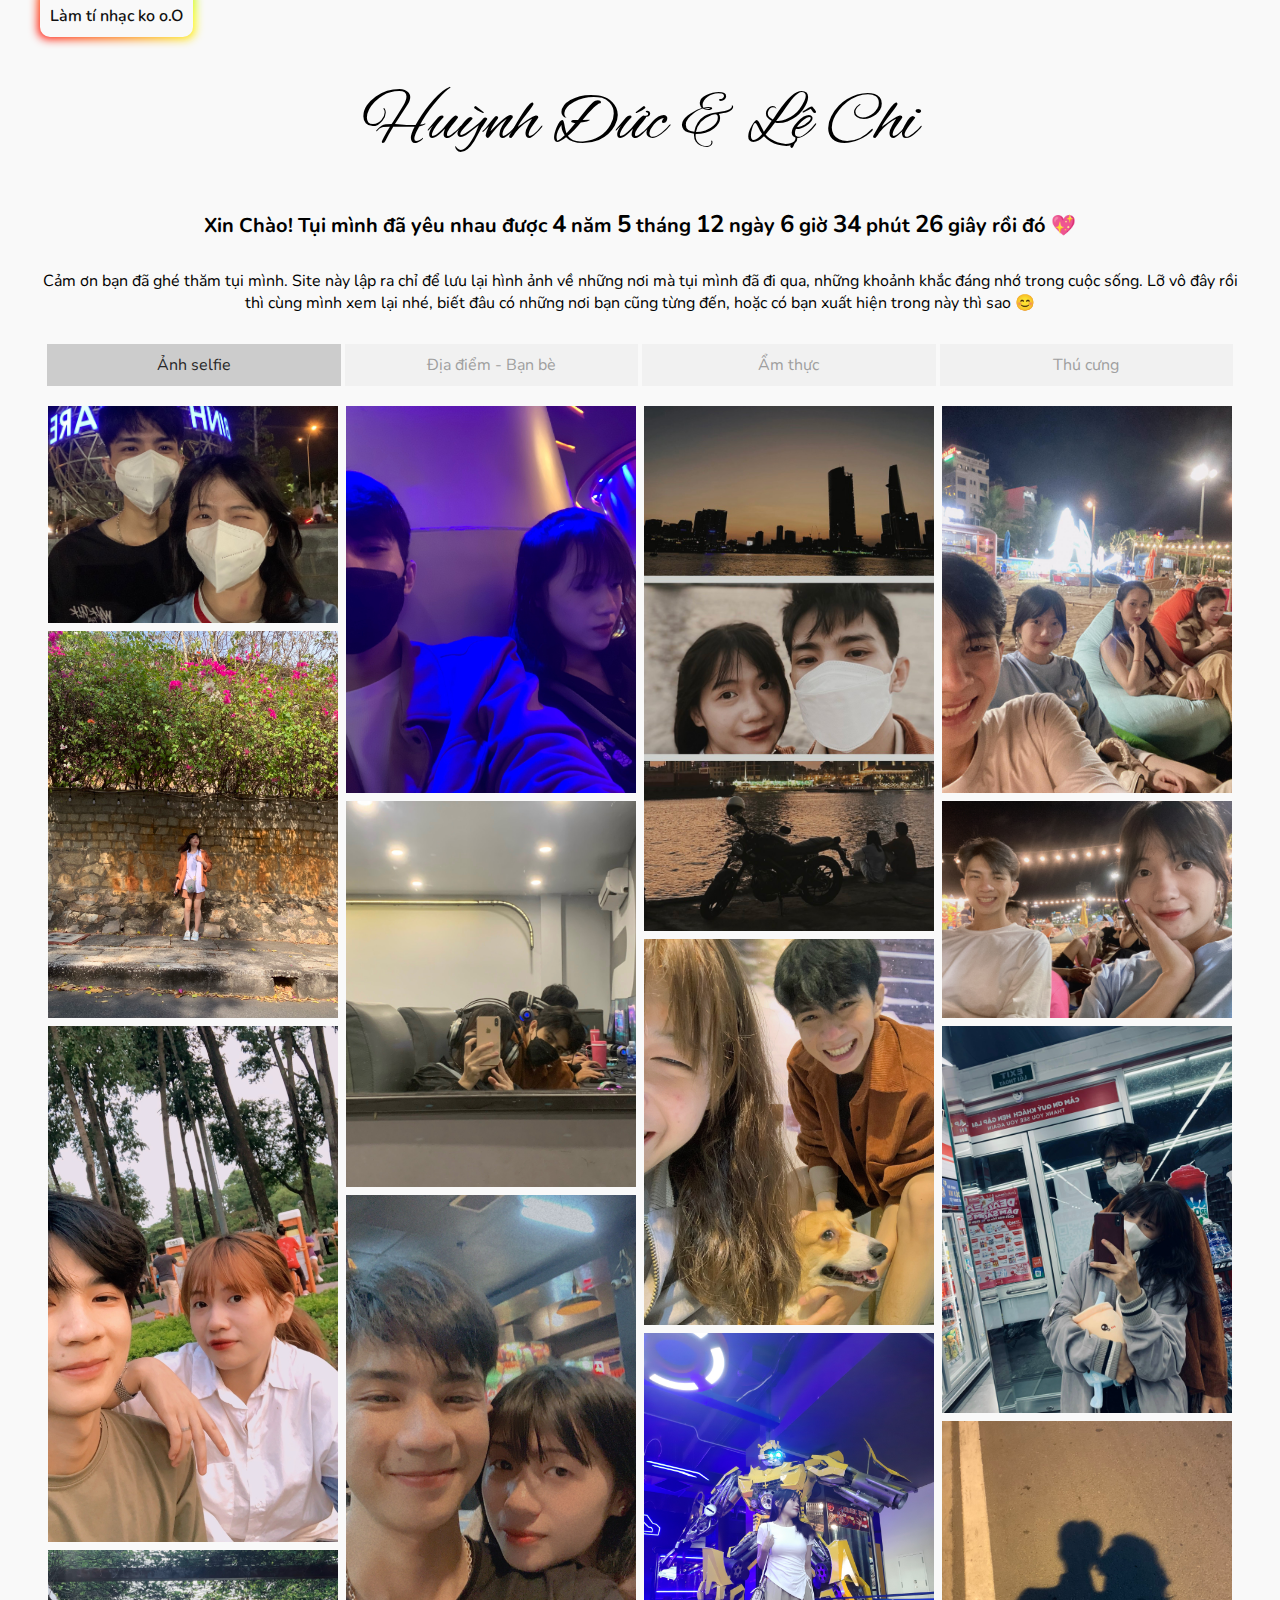
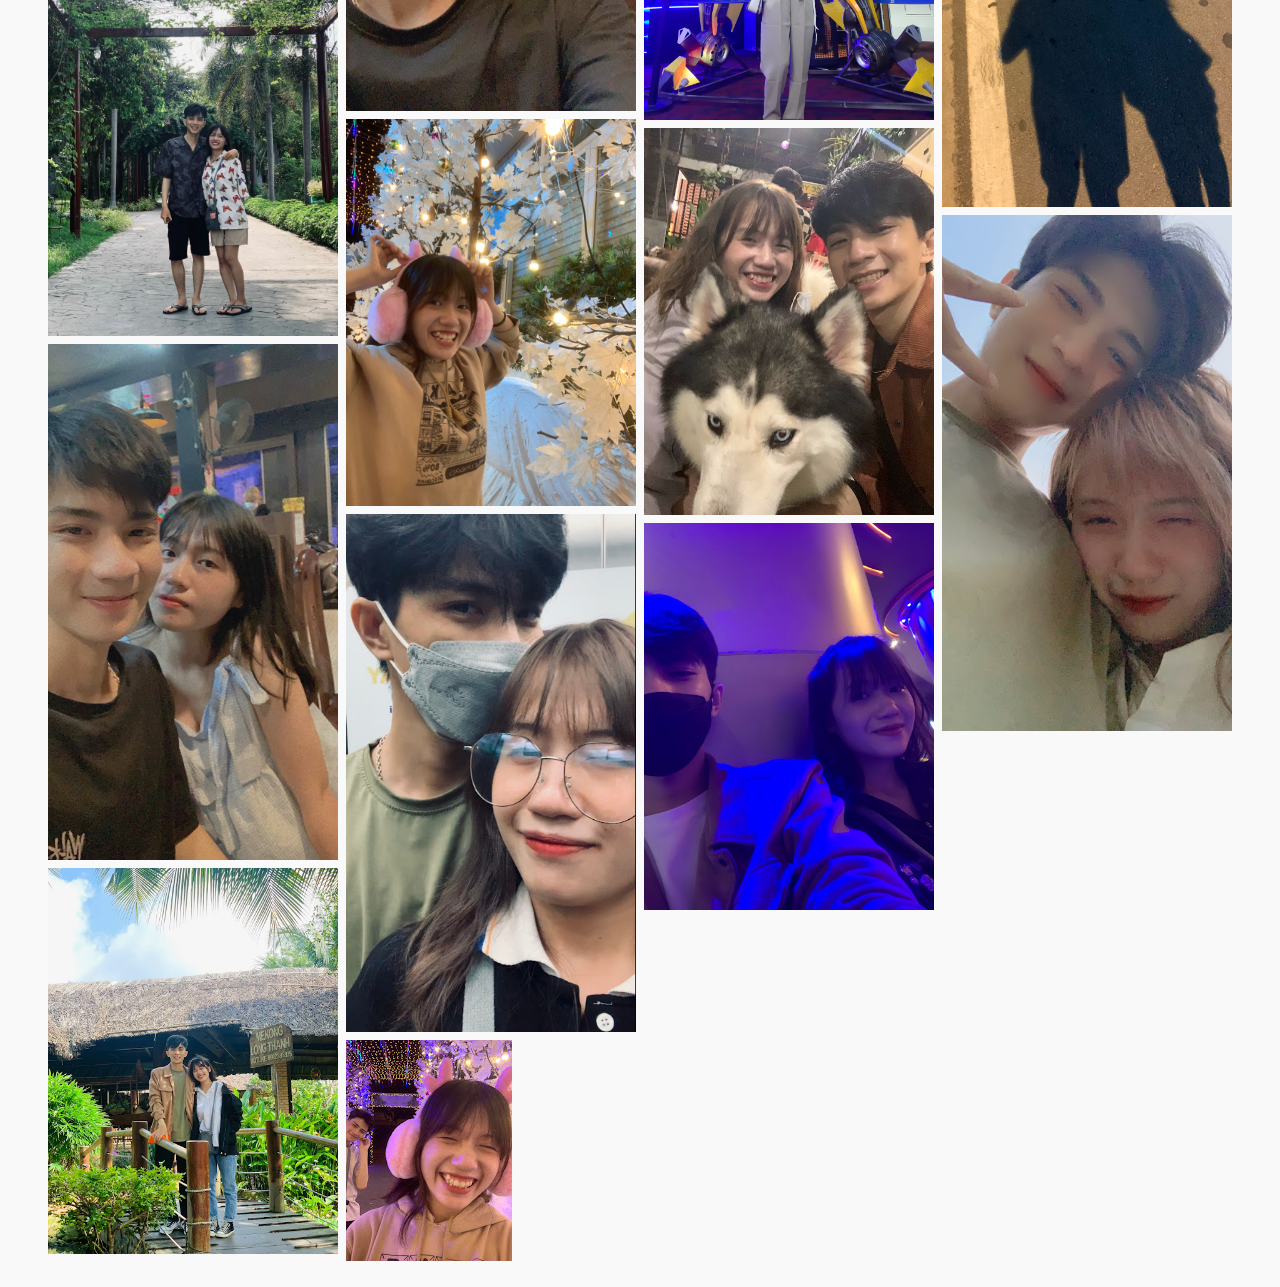
==== index.html @ 0a25fd6c "update" ====
<!DOCTYPE html>
<html lang="en">

<head>
  <meta charset="UTF-8" />
  <meta name="viewport" content="width=device-width, initial-scale=1.0" />
  <title>Huynh duc &#10084; Le chi</title>
  <link rel="stylesheet" href="./css/base.css" />
  <link rel="stylesheet" href="./css/style.css" />
  <link rel="stylesheet" href="./css/responsize.css" />
  <link rel="stylesheet" href="./css/lightbox.css" />
  <link rel="preconnect" href="https://fonts.googleapis.com" />
  <link rel="preconnect" href="https://fonts.gstatic.com" crossorigin />
  <link rel="icon" type="image/x-icon" href="./images/favicon.ico" />
  <link
    href="https://fonts.googleapis.com/css2?family=Alex+Brush&family=M+PLUS+Rounded+1c&family=Nunito:wght@500&display=swap"
    rel="stylesheet" />
  <script src="./js/jquery.js"></script>
  <script src="./js/lightbox.js"></script>
  <script>
   function openCity(evt, cityName) {
  var i, x, tablinks;
  x = document.getElementsByClassName("city");
  for (i = 0; i < x.length; i++) {
    x[i].style.display = "none";
  }
  tablinks = document.getElementsByClassName("tablink");
  for (i = 0; i < x.length; i++) {
    tablinks[i].className = tablinks[i].className.replace(" active", "");
  }
  document.getElementById(cityName).style.display = "block";
  evt.currentTarget.className += " active";
}
  </script>
</head>

<body>
  <div class="main">
    <div id="ketqua"></div>
    <!-- start div1 -->
    <div class="inner clearfix">
      <audio id="audio" src="./images/until_u.mp3"></audio>
      <a id="play" class="play-music" onclick="play()">Làm tí nhạc ko o.O</a>
      <script>
          function play() {
              var audio = document.getElementById('audio');
              if (audio.paused) {
                  audio.play();
                  $('#play').html('Không nghe nhạc nữa -.-')
                  $('#play').addClass('pause')
              }else{
                  audio.pause();
                  // audio.currentTime = 0
                  $('#play').html('Làm tí nhạc ko o.O')
                  $('#play').removeClass('pause')
              }
          }
      </script>
      <div class="name">
        <p class="firstname">Huỳnh Đức & Lệ Chi</p>
      </div>
      <div class="timer">
        <p class="timer_title">
          Xin Chào! Tụi mình đã yêu nhau được <br class="sp" />
          <span class="year_time"></span> năm
          <span class="month_time"></span> tháng
          <span class="day_time"></span> ngày
          <span class="hour_time"></span> giờ
          <span class="minutes_time"></span> phút
          <span class="seconds_time"></span> giây rồi đó &#128150;
        </p>
      </div>
      <div class="description center mb30">
        <p class="des">
          Cảm ơn bạn đã ghé thăm tụi mình. Site này lập ra chỉ để lưu lại hình
          ảnh về những nơi mà tụi mình đã đi qua, những khoảnh khắc đáng nhớ
          trong cuộc sống. Lỡ vô đây rồi thì cùng mình xem lại nhé, biết đâu
          có những nơi bạn cũng từng đến, hoặc có bạn xuất hiện trong này thì
          sao &#128522;
        </p>
      </div>
    </div>
    <!-- end div1 -->
    <!-- tab -->
    <div class="inner clearfix">
      <div class="maintab">
        <a class="btn tablink  active" onclick="openCity(event,'selfie')">Ảnh selfie</a>
        
          <a class="btn tablink" onclick="openCity(event,'address')">Địa điểm - Bạn bè</a>
        
        <a class="btn tablink" onclick="openCity(event,'food')">Ẩm thực</a>
        <a class="btn tablink" onclick="openCity(event,'pet')">Thú cưng</a>
      </div>
    </div>

    <div id="selfie" class="city">
      <!-- Photo Grid -->
    <div class="inner clearfix">
      <div class="row">
        <div class="column">
          <a class="img-hover-zoom" href="./images/top_img_07.jpg" data-lightbox="selfie"
            data-title="Công viên nước hoà bình"><img src="./images/top_img_07.jpg" style="width: 100%" /></a>
          <a class="img-hover-zoom" href="./images/top_img_05.jpg" data-lightbox="selfie" data-title="Vũng tàu nè"><img
              src="./images/top_img_05.jpg" style="width: 100%" /></a>
          <a class="img-hover-zoom" href="./images/top_img_13.jpg" data-lightbox="selfie"
            data-title="Công viên Hoàng Văn Thụ"><img src="./images/top_img_13.jpg" style="width: 100%" /></a>
          <a class="img-hover-zoom" href="./images/top_img_14.jpg" data-lightbox="selfie"
            data-title="Carmelina Beach Resort"><img src="./images/top_img_14.jpg" style="width: 100%" /></a>
          <a class="img-hover-zoom" href="./images/selfie_img_01.jpg" data-lightbox="selfie"
          data-title="Carmelina Beach Resort"><img src="./images/selfie_img_01.jpg" style="width: 100%" /></a>
          <a class="img-hover-zoom" href="./images/selfie_img_05.jpg" data-lightbox="selfie"
          data-title="Carmelina Beach Resort"><img src="./images/selfie_img_05.jpg" style="width: 100%" /></a>
     
        </div>
        <div class="column">
          <a class="img-hover-zoom" href="./images/top_img_12.jpg" data-lightbox="selfie" data-title="Xem phim nè"><img
              src="./images/top_img_12.jpg" style="width: 100%" /></a>
          <a class="img-hover-zoom" href="./images/top_img_15.jpg" data-lightbox="selfie" data-title="Đi net nè"><img
              src="./images/top_img_15.jpg" style="width: 100%" /></a>
          <a class="img-hover-zoom" href="./images/top_img_08.jpg" data-lightbox="selfie" data-title="Buffet nè"><img
              src="./images/top_img_08.jpg" style="width: 100%" /></a>
              <a class="img-hover-zoom" href="./images/top_img_17.jpg" data-lightbox="selfie" data-title="Heee"><img
                src="./images/top_img_17.jpg" style="width: 100%" /></a>
                <a class="img-hover-zoom" href="./images/selfie_img_02.jpg" data-lightbox="selfie" data-title="Heee"><img
                  src="./images/selfie_img_02.jpg" style="width: 100%" /></a>
                  <a class="img-hover-zoom" href="./images/selfie_img_07.jpg" data-lightbox="selfie" data-title="Heee"><img
                    src="./images/selfie_img_07.jpg" style="width: 100%" /></a>
        </div>
        <div class="column">
          <a class="img-hover-zoom" href="./images/top_img_18.jpg" data-lightbox="selfie"
            data-title="View triệu đô"><img src="./images/top_img_18.jpg" style="width: 100%" /></a>
          <a class="img-hover-zoom" href="./images/top_img_04.jpg" data-lightbox="selfie"
            data-title="Cafe thú cưng"><img src="./images/top_img_04.jpg" style="width: 100%" /></a>
          <a class="img-hover-zoom" href="./images/top_img_02.jpg" data-lightbox="selfie" data-title="Tren phom mơ"><img
              src="./images/top_img_02.jpg" style="width: 100%" /></a>
              <a class="img-hover-zoom" href="./images/selfie_img_03.jpg" data-lightbox="selfie" data-title="Tren phom mơ"><img
                src="./images/selfie_img_03.jpg" style="width: 100%" /></a>
                <a class="img-hover-zoom" href="./images/selfie_img_06.jpg" data-lightbox="selfie"
                data-title="Carmelina Beach Resort"><img src="./images/selfie_img_06.jpg" style="width: 100%" /></a>
        </div>
        <div class="column">
          <a class="img-hover-zoom" href="./images/top_img_03.jpg" data-lightbox="selfie"
            data-title="Biển Quy nhơn"><img src="./images/top_img_03.jpg" style="width: 100%" /></a>
          <a class="img-hover-zoom" href="./images/top_img_10.jpg" data-lightbox="selfie"
            data-title="Biển Quy nhơn"><img src="./images/top_img_10.jpg" style="width: 100%" /></a>
          <a class="img-hover-zoom" href="./images/top_img_09.jpg" data-lightbox="selfie" data-title="CicelK"><img
              src="./images/top_img_09.jpg" style="width: 100%" /></a>
          <a class="img-hover-zoom" href="./images/top_img_16.jpg" data-lightbox="selfie" data-title="Lê Đức Thọ"><img
              src="./images/top_img_16.jpg" style="width: 100%" /></a>
              <a class="img-hover-zoom" href="./images/selfie_img_04.jpg" data-lightbox="selfie" data-title="Lê Đức Thọ"><img
                src="./images/selfie_img_04.jpg" style="width: 100%" /></a>
        </div>
      </div>
    </div>
     <!-- Photo Grid -->
    </div>
 <!-- address start -->
    <div id="address" class="city" style="display: none">
         <!-- Photo Grid -->
    <div class="inner clearfix">
      <div class="row">
        <div class="column">
          <a class="img-hover-zoom" href="./images/address_img_01.jpg" data-lightbox="address"
            data-title="Nóc hầm thủ thiêm"><img src="./images/address_img_01.jpg" style="width: 100%" /></a>
            <a class="img-hover-zoom" href="./images/address_img_05.jpg" data-lightbox="address"
            data-title="Cầu Bình Lợi"><img src="./images/address_img_05.jpg" style="width: 100%" /></a>
        </div>
        <div class="column">
          <a class="img-hover-zoom" href="./images/address_img_02.jpg" data-lightbox="address"
            data-title="Tiệm cháo lươn"><img src="./images/address_img_02.jpg" style="width: 100%" /></a>
        </div>
        <div class="column">
          <a class="img-hover-zoom" href="./images/address_img_03.jpg" data-lightbox="address"
            data-title="Dũng tàu đồ ơ"><img src="./images/address_img_03.jpg" style="width: 100%" /></a>
          
        </div>
        <div class="column">
          <a class="img-hover-zoom" href="./images/address_img_04.jpg" data-lightbox="address"
            data-title="Nóc hầm thủ thiêm"><img src="./images/address_img_04.jpg" style="width: 100%" /></a>
        </div>
      </div>
    </div>
     <!-- Photo Grid -->
    </div>
 <!-- address end -->
    <div id="food" class="city" style="display: none">
         <!-- Photo Grid -->
    <div class="inner clearfix">
      <div class="row">
        <div class="column">
          <a class="img-hover-zoom" href="./images/food_img_02.jpg" data-lightbox="food"
          data-title="Bún + cháo lươn ngon nhứt nách"><img src="./images/food_img_02.jpg" style="width: 100%" /></a>
          <a class="img-hover-zoom" href="./images/food_img_05.jpg" data-lightbox="food"
          data-title="Mòi nhậu bén"><img src="./images/food_img_05.jpg" style="width: 100%" /></a>
        </div>
        <div class="column">
          <a class="img-hover-zoom" href="./images/food_img_01.jpg" data-lightbox="food"
          data-title="Bánh mì chảo Quy nhơn"><img src="./images/food_img_01.jpg" style="width: 100%" /></a>
          <a class="img-hover-zoom" href="./images/food_img_06.jpg" data-lightbox="food"
          data-title="Bánh mì nướng muối 20k nhiều ú ụ"><img src="./images/food_img_06.jpg" style="width: 100%" /></a>
        </div>
        <div class="column">
          <a class="img-hover-zoom" href="./images/food_img_03.jpg" data-lightbox="food"
          data-title="Bufet kỉ niệm 1 năm yêu nhau"><img src="./images/food_img_03.jpg" style="width: 100%" /></a>
          <a class="img-hover-zoom" href="./images/food_img_07.jpg" data-lightbox="food"
          data-title="Bột chiên chị guột giới thiệu"><img src="./images/food_img_07.jpg" style="width: 100%" /></a>
        </div>
        <div class="column">
          <a class="img-hover-zoom" href="./images/food_img_04.jpg" data-lightbox="food"
          data-title="Cút lộn xào me 12h đêm"><img src="./images/food_img_04.jpg" style="width: 100%" /></a>
          <a class="img-hover-zoom" href="./images/food_img_08.jpg" data-lightbox="food"
          data-title="Cút lộn xào me 12h đêm"><img src="./images/food_img_08.jpg" style="width: 100%" /></a>
        </div>
      </div>
    </div>
     <!-- Photo Grid -->
    </div>
       <!-- Pet start -->
    <div id="pet" class="city" style="display: none">
      <div class="inner clearfix">
        <div class="row">
          <div class="column">
            <a class="img-hover-zoom" href="./images/pet_img_02.jpg" data-lightbox="pet"
            data-title="Máy con pet cưng"><img src="./images/pet_img_02.jpg" style="width: 100%" /></a>
              <a class="img-hover-zoom" href="./images/pet_img_05.jpg" data-lightbox="pet"
              data-title="Máy con pet cưng"><img src="./images/pet_img_05.jpg" style="width: 100%" /></a>
          </div>
          <div class="column">
            <a class="img-hover-zoom" href="./images/pet_img_01.jpg" data-lightbox="pet"
            data-title="Máy con pet cưng"><img src="./images/pet_img_01.jpg" style="width: 100%" /></a>
            <a class="img-hover-zoom" href="./images/pet_img_07.jpg" data-lightbox="pet"
            data-title="Máy con pet cưng"><img src="./images/pet_img_07.jpg" style="width: 100%" /></a>
          </div>
          <div class="column">
            <a class="img-hover-zoom" href="./images/pet_img_03.jpg" data-lightbox="pet"
            data-title="Máy con pet cưng"><img src="./images/pet_img_03.jpg" style="width: 100%" /></a>
            <a class="img-hover-zoom" href="./images/pet_img_06.jpg" data-lightbox="pet"
            data-title="Máy con pet cưng"><img src="./images/pet_img_06.jpg" style="width: 100%" /></a>
            <a class="img-hover-zoom" href="./images/pet_img_09.jpg" data-lightbox="pet"
            data-title="Máy con pet cưng"><img src="./images/pet_img_09.jpg" style="width: 100%" /></a>
          </div>
          <div class="column">
            <a class="img-hover-zoom" href="./images/pet_img_04.jpg" data-lightbox="pet"
            data-title="Máy con pet cưng"><img src="./images/pet_img_04.jpg" style="width: 100%" /></a>
            <a class="img-hover-zoom" href="./images/pet_img_08.jpg" data-lightbox="pet"
            data-title="Máy con pet cưng"><img src="./images/pet_img_08.jpg" style="width: 100%" /></a>
            <a class="img-hover-zoom" href="./images/pet_img_10.jpg" data-lightbox="pet"
            data-title="Máy con pet cưng"><img src="./images/pet_img_10.jpg" style="width: 100%" /></a>
          </div>
        
        </div>
      </div>
    </div>
      <!-- Pet end -->
    <!-- end tab -->

    
  </div>
  <footer>
  
  </footer>
  <script src="./js/top.js"></script>
</body>

</html>
---- css/base.css ----
/* Copyright (c) 2009, Yahoo! Inc. All rights reserved.
   Code licensed under the BSD License:
   http://developer.yahoo.net/yui/license.txt
   version: 2.7.0
*/

html {
    color: #000;
    background: #fff;
}

body, div, dl, dt, dd, ul, ol, li, h1, h2, h3, h4, h5, h6, pre, code, form, fieldset, legend, input, button, textarea, p, blockquote, table, tr, th, td {
    margin: 0;
    padding: 0;
}

table {
    border-collapse: collapse;
    border-spacing: 0;
    border: none;
}

fieldset, img {
    border: 0;
}

address, caption, cite, code, dfn, em, strong, th, var, optgroup {
    font-style: normal;
    font-weight: normal;
}

del, ins {
    text-decoration: none;
}

li {
    list-style: none;
}

caption, th {
    text-align: left;
}

h1, h2, h3, h4, h5, h6 {
    font-size: 100%;
    font-weight: normal;
    line-height: 1.0;
}

q:before, q:after {
    content: '';
}

abbr, acronym {
    border: 0;
    font-variant: normal;
}

abbr {
    cursor: help;
}

label {
    cursor: pointer;
}

sup {
    vertical-align: baseline;
}

sub {
    vertical-align: baseline;
}

/*because legend doesn't inherit in IE */

legend {
    color: #000;
}

input, button, textarea, select, optgroup, option {
    font-family: inherit;
    font-size: inherit;
    font-style: inherit;
    font-weight: inherit;
}

/*@purpose To enable resizing for IE */

/*@branch For IE6-Win, IE7-Win */

input, button, textarea, select {
    font-size: 100%;
}

/* Setting
------------------------------------------------------------------------*/

strong {
    font-weight: bold;
}

em {
    font-style: italic;
}

th, td {
    border: 1px solid #999;
    padding: .5em;
}

th {
    font-weight: bold;
    text-align: center;
}

caption {
    padding-bottom: .5em;
    text-align: right;
}

dfn {
    font-style: normal;
}

address {
    font-style: normal;
    line-height: 1.0;
}

.clear {
    clear: both;
}

.clearfix:after {
    content: ".";
    display: block;
    height: 0;
    clear: both;
    visibility: hidden;
}

.clearfix {
    display: inline-block;
}

/* Hides from IE-mac \*/

* html .clearfix {
    height: 1%;
}

.clearfix {
    display: block;
}

/* End hide from IE-mac */

.left {
    text-align: left;
}

.center {
    text-align: center;
}

.right {
    text-align: right;
}

p{
    font-family: 'Nunito', sans-serif;
}
a{
    font-family: 'Nunito', sans-serif;
}
.mb30{
    margin-bottom: 30px;
}
---- css/style.css ----
html , body {
    cursor: url('../images/nor.png') 3 2, auto !important;
    background: #f9f9f9;
}
html a:hover, body a:hover {
    cursor: url('../images/hover.png') 3 2, auto !important
}

.inner{
    max-width: 1200px;
    margin: auto;
}

.timer{
    text-align: center;
}

p.firstname{
    font-family: 'Alex Brush', cursive;
    font-size: 70px;
    font-weight: 500;
    text-align: center;
    padding: 80px 0 40px;
}
.timer_title {
    font-size: 20px;
    font-weight: bold;
    margin-bottom: 30px;
}
.timer_title span {
    font-size: 24px;
    font-weight: bold;
}
.center{
     text-align: center;
}


.row {
    display: flex;
    padding: 0 4px;
  }
  
  /* Create four equal columns that sits next to each other */
  .column {
    -ms-flex: 25%; /* IE10 */
    flex: 25%;
    max-width: 25%;
    padding: 0 4px;
  }
  .column img {
    vertical-align: middle;
    width: 100%;
  }
  .sp{
    display: none;
  }

  /* [1] The container */
.img-hover-zoom {
  overflow: hidden;
  display: table;
  margin-bottom: 8px;
}
/* [2] Transition property for smooth transformation of images */
.img-hover-zoom img {
  transition: transform .5s ease;
}
/* [3] Finally, transforming the image when container gets hovered */
.img-hover-zoom:hover img {
  transform: scale(1.2);
}


.maintab{
  display: flex;
  justify-content: space-evenly;
  align-items: center;
  margin-bottom: 20px;
  padding: 0 5px;
}
.maintab .btn{
  width: calc(100% / 4);
  margin: 0 2px;
  background: #f1f1f1;
  margin: 0 2px;
  color: #9f9f9f;
  padding: 10px;
  text-align: center;
}
.maintab .btn.active{
  background: #ccc;
  color: #272727;
}
.maintab .btn:hover{
  opacity: .8;
}
.maintab .btn a{
  width: 100%;
  display: inline-block;
}
.play-music {
  border: none;
    outline: none;
    color: #111;
    background: #f9f9f9;
    cursor: pointer;
    position: fixed;
    z-index: 0;
    top: -10px;
    border-radius: 10px;
    padding: 15px 10px 10px 10px;
    font-weight: 600;
}

.play-music:before {
  content: '';
  background: linear-gradient(45deg, #ff0000, #ff7300, #fffb00, #48ff00, #00ffd5, #002bff, #7a00ff, #ff00c8, #ff0000);
  position: absolute;
  top: -2px;
  left:-2px;
  background-size: 400%;
  z-index: -1;
  filter: blur(5px);
  width: calc(100% + 4px);
  height: calc(100% + 4px);
  animation: glowing 20s linear infinite;
  opacity: 1;
  transition: opacity .3s ease-in-out;
  border-radius: 10px;
}

.play-music:active {
  color: #ccc
}

.play-music:active:after {
  background: transparent;
}

.play-music:hover:before {
  opacity: 1;
}

.play-music:after {
  z-index: -1;
  content: '';
  position: absolute;
  width: 100%;
  height: 100%;
  background: #f9f9f9;
  left: 0;
  top: 0;
  border-radius: 10px;
}

@keyframes glowing {
  0% { background-position: 0 0; }
  50% { background-position: 400% 0; }
  100% { background-position: 0 0; }
}
---- css/responsize.css ----
@media screen and (max-width: 1036px) {
	.inner{
        max-width: 900px;
        padding: 0 10px;
    }

}
 /* Responsive layout - makes a two column-layout instead of four columns */
 @media screen and (max-width: 800px) {
    .column {
      -ms-flex: 50%;
      flex: 50%;
      max-width: 50%;
    }
  }
  
@media screen and (max-width: 750px) {
	p.firstname {
        font-size: 10vw;
        font-weight: 600;
        padding: 50px 0 40px;
    }
    .timer_title {
        font-size: 16px;
        font-weight: bold;
        margin-bottom: 30px;
    }
    .sp{
        display: block;
      }
      .des{text-align: justify;}
      .row {
        display: flex;
        padding: 0px;
    }
    .maintab {
        padding: 0;
    }
    .maintab .btn{
        width: calc(100% / 2 - 25px);
        margin-bottom: 5px;
      }
      .maintab {
        flex-wrap: wrap;
    }
}


 
  /* Responsive layout - makes the two columns stack on top of each other instead of next to each other */
  @media screen and (max-width: 600px) {
    .column {
      -ms-flex: 100%;
      flex: 100%;
      max-width: 100%;
    }
  }
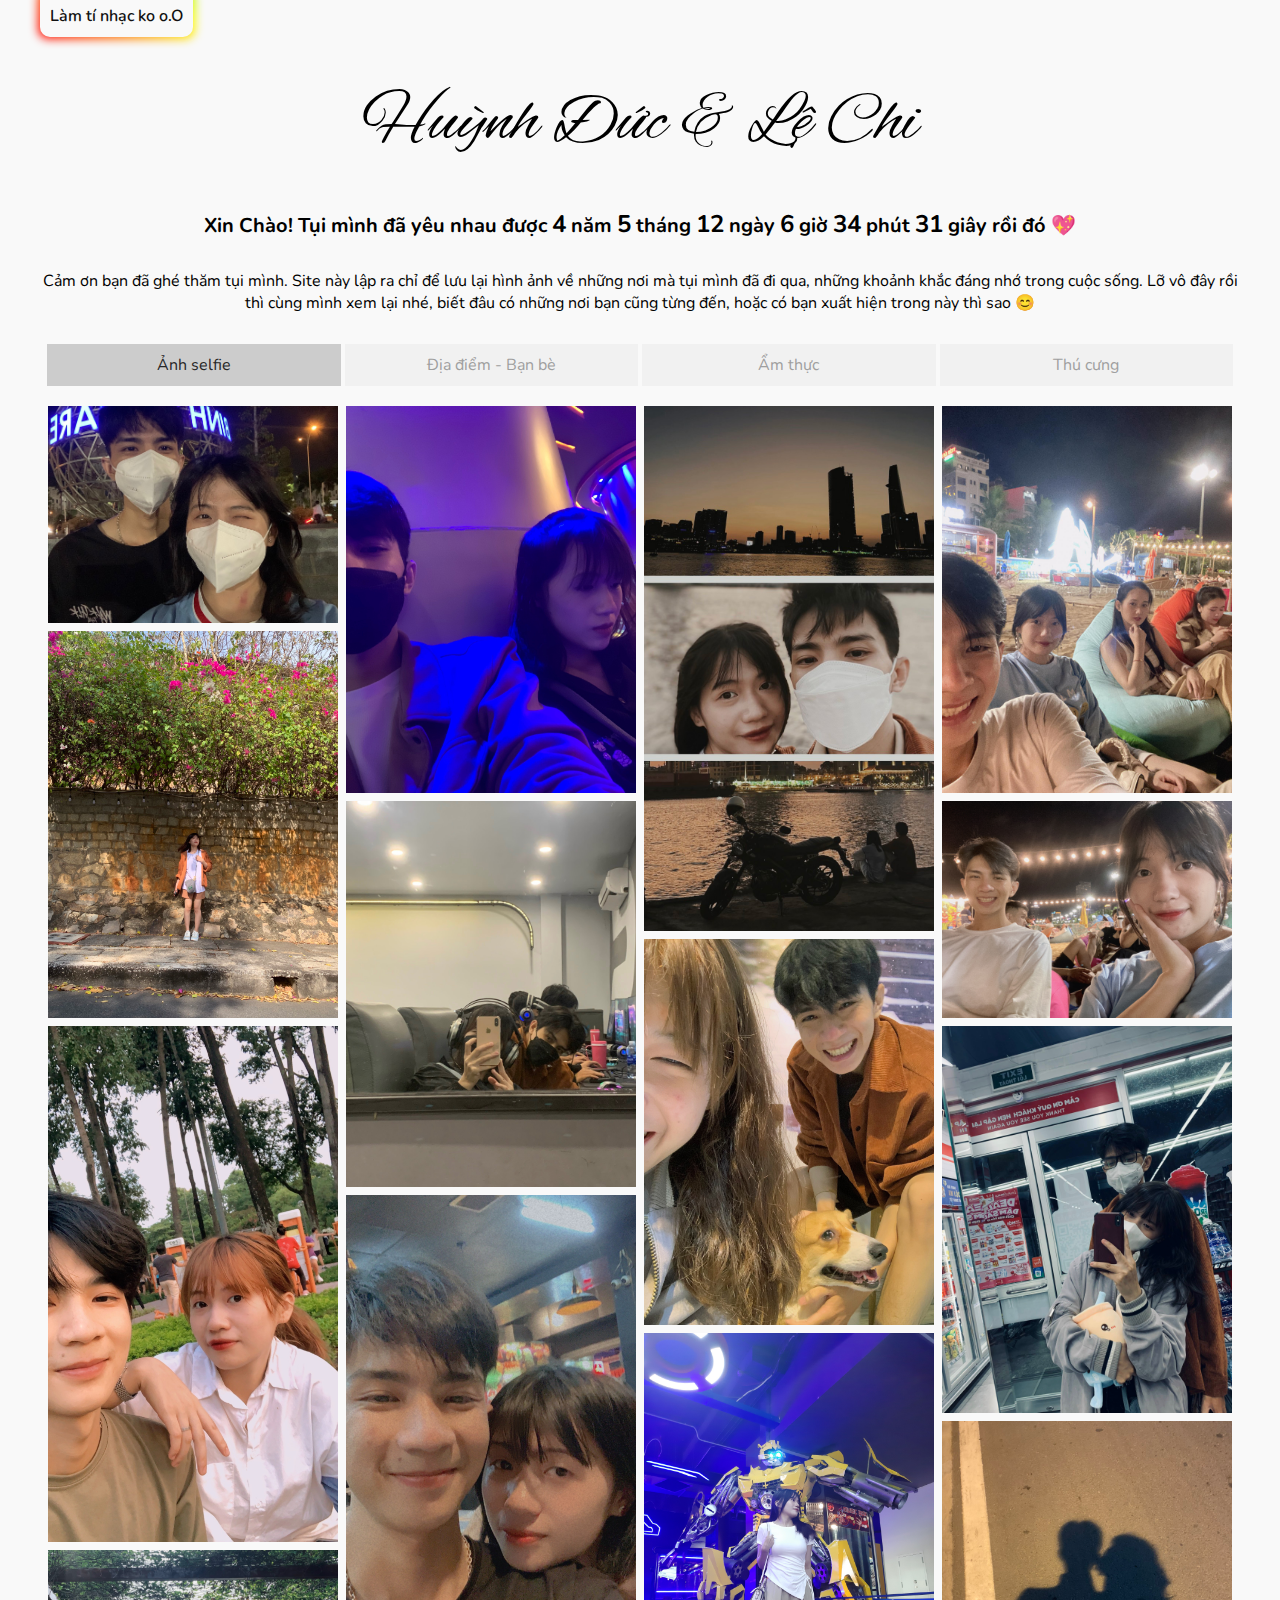
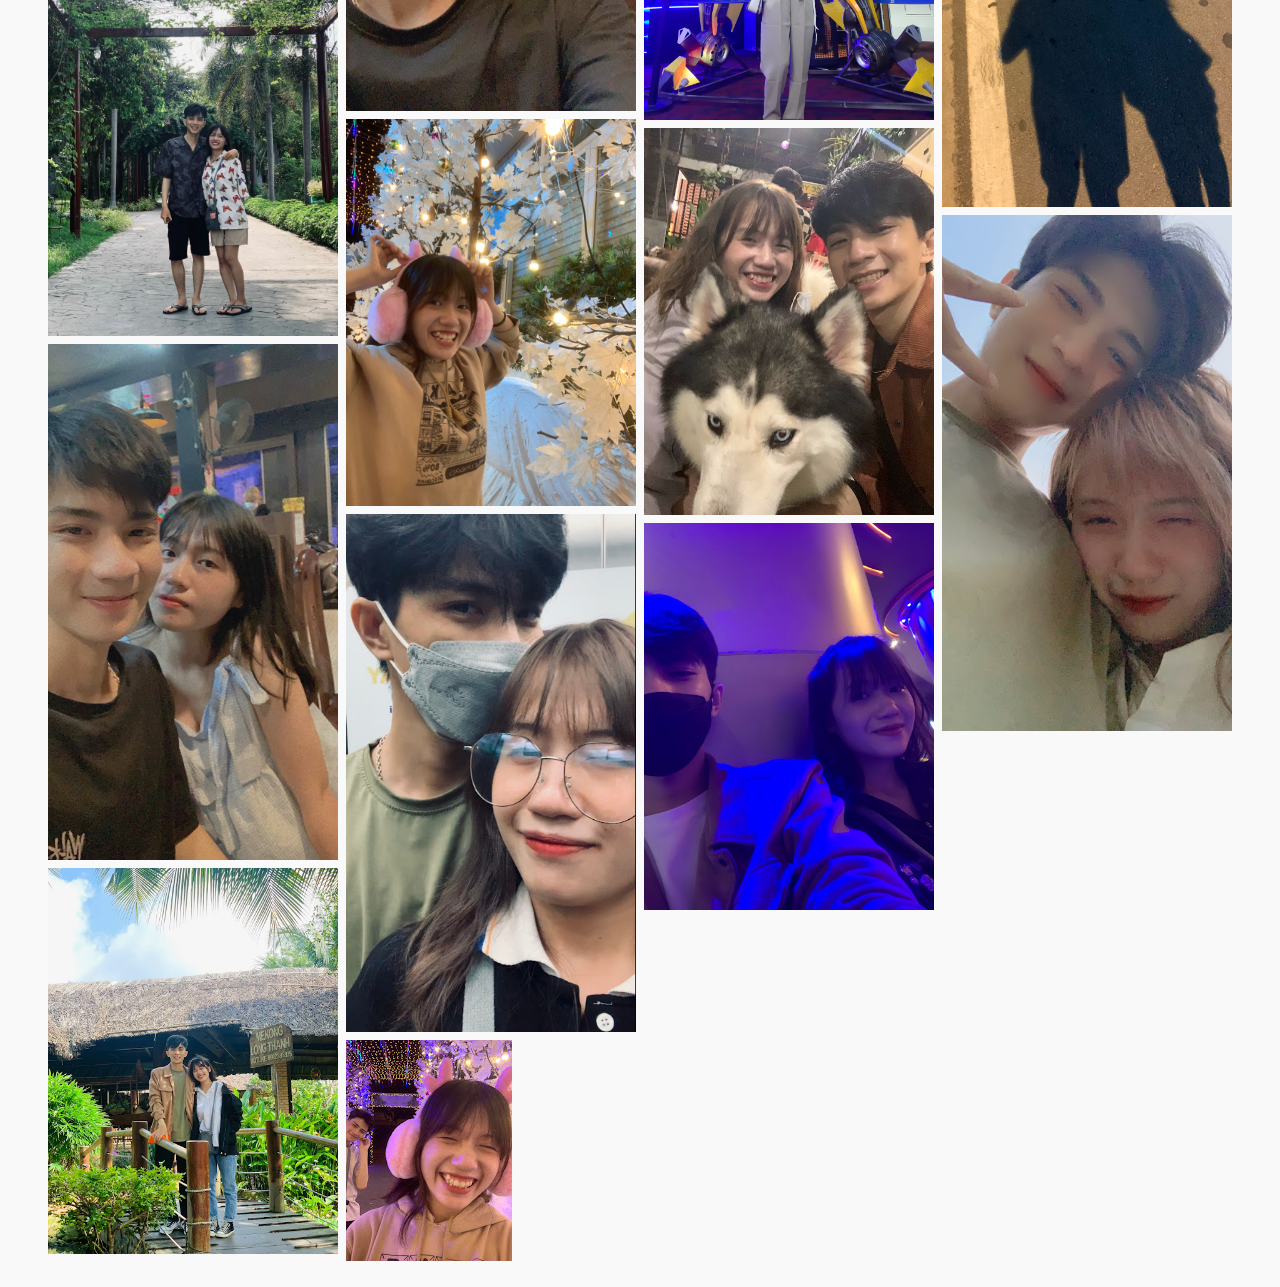
==== commit 2c5225e4: "update imgage" ====
--- a/index.html
+++ b/index.html
@@ -198,12 +198,16 @@
           data-title="Bánh mì chảo Quy nhơn"><img src="./images/food_img_01.jpg" style="width: 100%" /></a>
           <a class="img-hover-zoom" href="./images/food_img_06.jpg" data-lightbox="food"
           data-title="Bánh mì nướng muối 20k nhiều ú ụ"><img src="./images/food_img_06.jpg" style="width: 100%" /></a>
+          <a class="img-hover-zoom" href="./images/food_img_10.jpg" data-lightbox="food"
+          data-title="Bánh mì nướng muối 20k nhiều ú ụ"><img src="./images/food_img_10.jpg" style="width: 100%" /></a>
         </div>
         <div class="column">
           <a class="img-hover-zoom" href="./images/food_img_03.jpg" data-lightbox="food"
           data-title="Bufet kỉ niệm 1 năm yêu nhau"><img src="./images/food_img_03.jpg" style="width: 100%" /></a>
           <a class="img-hover-zoom" href="./images/food_img_07.jpg" data-lightbox="food"
           data-title="Bột chiên chị guột giới thiệu"><img src="./images/food_img_07.jpg" style="width: 100%" /></a>
+          <a class="img-hover-zoom" href="./images/food_img_09.jpg" data-lightbox="food"
+          data-title="Bột chiên chị guột giới thiệu"><img src="./images/food_img_09.jpg" style="width: 100%" /></a>
         </div>
         <div class="column">
           <a class="img-hover-zoom" href="./images/food_img_04.jpg" data-lightbox="food"
@@ -224,12 +228,18 @@
             data-title="Máy con pet cưng"><img src="./images/pet_img_02.jpg" style="width: 100%" /></a>
               <a class="img-hover-zoom" href="./images/pet_img_05.jpg" data-lightbox="pet"
               data-title="Máy con pet cưng"><img src="./images/pet_img_05.jpg" style="width: 100%" /></a>
+              <a class="img-hover-zoom" href="./images/pet_img_11.jpg" data-lightbox="pet"
+              data-title="Máy con pet cưng"><img src="./images/pet_img_11.jpg" style="width: 100%" /></a>
+              <a class="img-hover-zoom" href="./images/pet_img_13.jpg" data-lightbox="pet"
+              data-title="Máy con pet cưng"><img src="./images/pet_img_13.jpg" style="width: 100%" /></a>
           </div>
           <div class="column">
             <a class="img-hover-zoom" href="./images/pet_img_01.jpg" data-lightbox="pet"
             data-title="Máy con pet cưng"><img src="./images/pet_img_01.jpg" style="width: 100%" /></a>
             <a class="img-hover-zoom" href="./images/pet_img_07.jpg" data-lightbox="pet"
             data-title="Máy con pet cưng"><img src="./images/pet_img_07.jpg" style="width: 100%" /></a>
+            <a class="img-hover-zoom" href="./images/pet_img_12.jpg" data-lightbox="pet"
+            data-title="Máy con pet cưng"><img src="./images/pet_img_12.jpg" style="width: 100%" /></a>
           </div>
           <div class="column">
             <a class="img-hover-zoom" href="./images/pet_img_03.jpg" data-lightbox="pet"
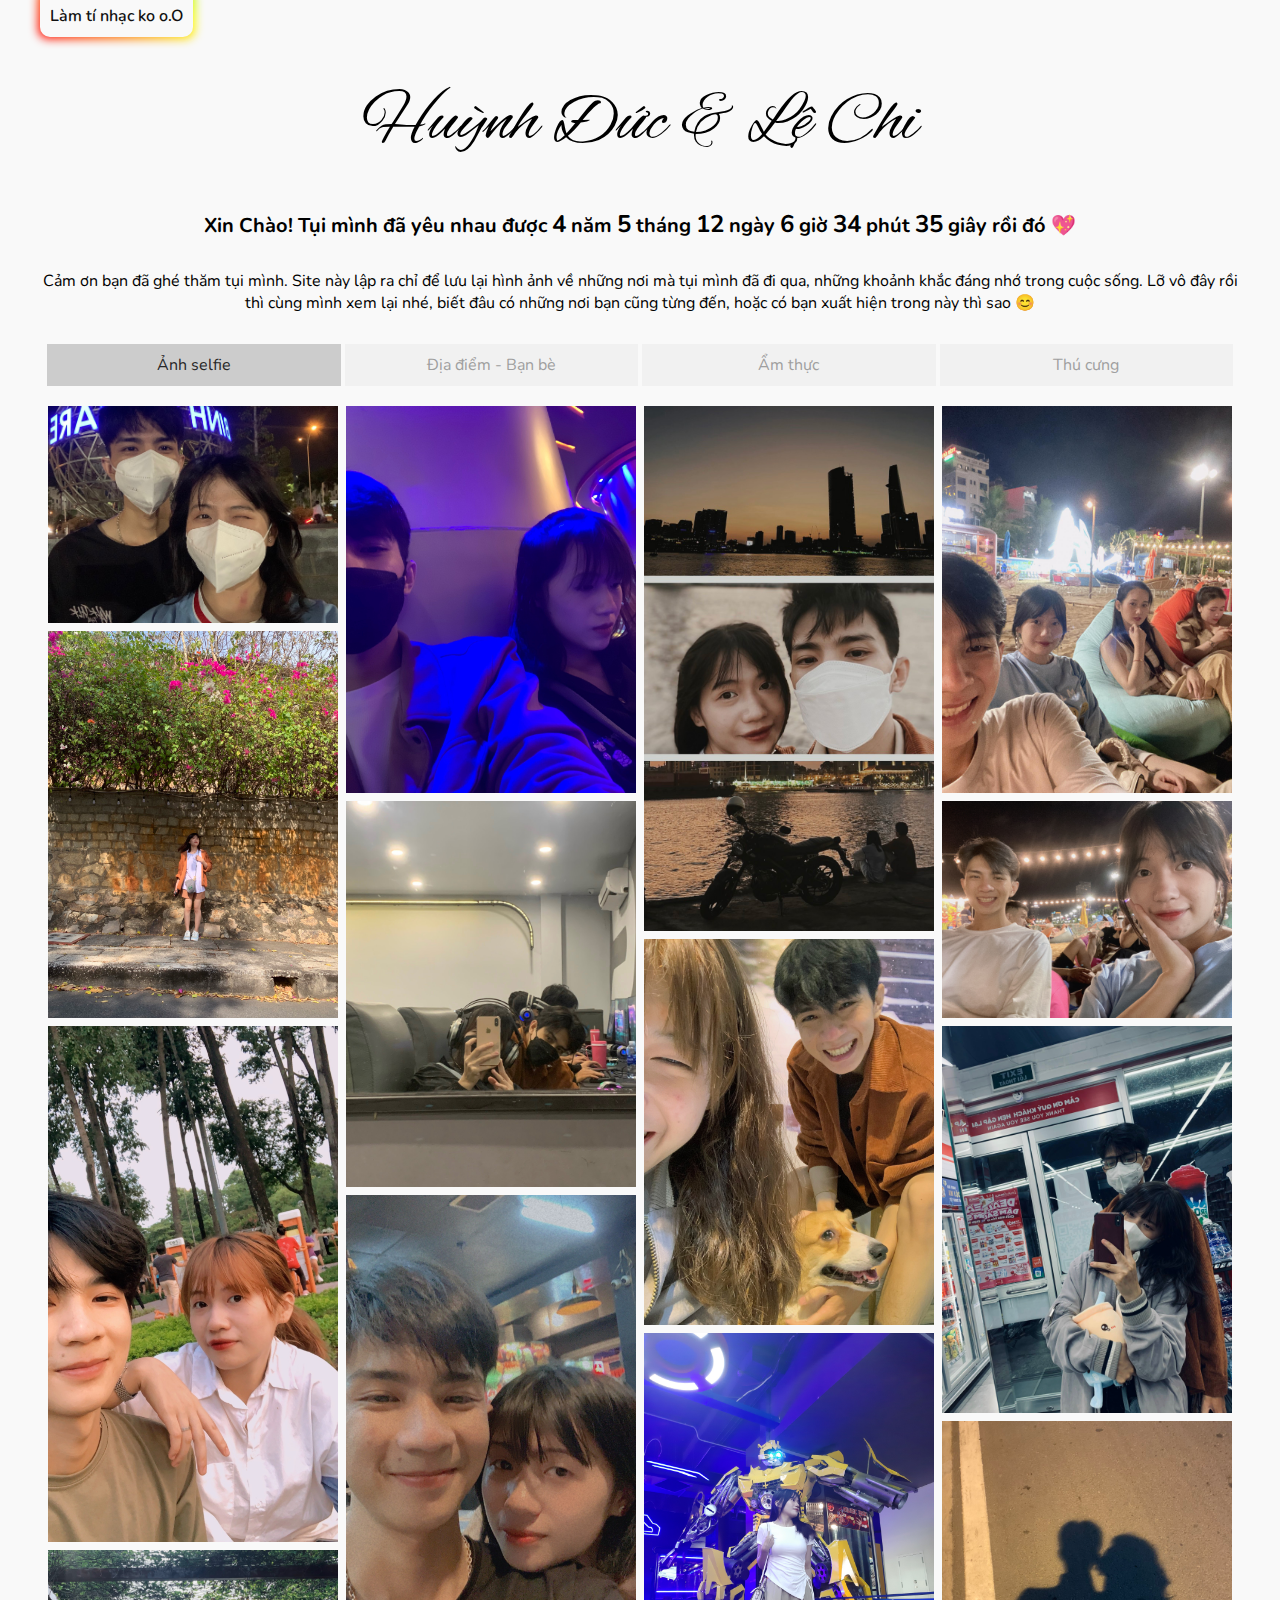
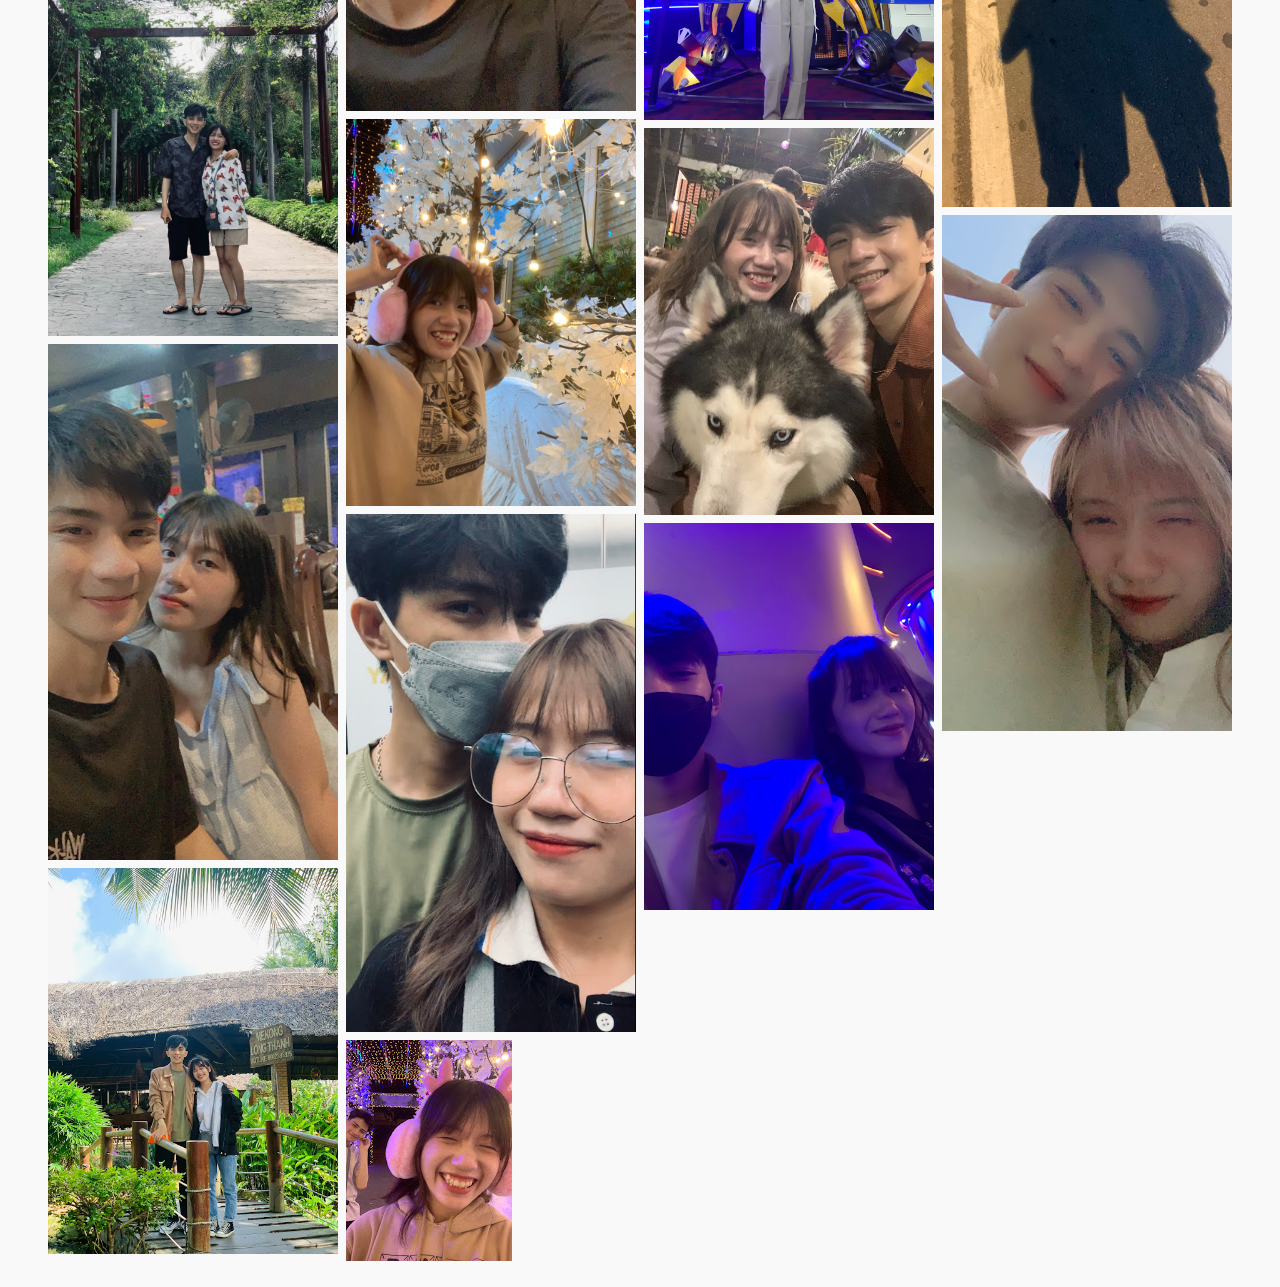
==== commit d8cfb6bf: "update" ====
--- a/index.html
+++ b/index.html
@@ -192,6 +192,8 @@
           data-title="Bún + cháo lươn ngon nhứt nách"><img src="./images/food_img_02.jpg" style="width: 100%" /></a>
           <a class="img-hover-zoom" href="./images/food_img_05.jpg" data-lightbox="food"
           data-title="Mòi nhậu bén"><img src="./images/food_img_05.jpg" style="width: 100%" /></a>
+          <a class="img-hover-zoom" href="./images/food_img_14.jpg" data-lightbox="food"
+          data-title="Trứng vịt lộn Quy nhơn"><img src="./images/food_img_14.jpg" style="width: 100%" /></a>
         </div>
         <div class="column">
           <a class="img-hover-zoom" href="./images/food_img_01.jpg" data-lightbox="food"
@@ -200,6 +202,8 @@
           data-title="Bánh mì nướng muối 20k nhiều ú ụ"><img src="./images/food_img_06.jpg" style="width: 100%" /></a>
           <a class="img-hover-zoom" href="./images/food_img_10.jpg" data-lightbox="food"
           data-title="Bánh mì nướng muối 20k nhiều ú ụ"><img src="./images/food_img_10.jpg" style="width: 100%" /></a>
+          <a class="img-hover-zoom" href="./images/food_img_13.jpg" data-lightbox="food"
+          data-title="Bánh căn"><img src="./images/food_img_13.jpg" style="width: 100%" /></a>
         </div>
         <div class="column">
           <a class="img-hover-zoom" href="./images/food_img_03.jpg" data-lightbox="food"
@@ -208,12 +212,16 @@
           data-title="Bột chiên chị guột giới thiệu"><img src="./images/food_img_07.jpg" style="width: 100%" /></a>
           <a class="img-hover-zoom" href="./images/food_img_09.jpg" data-lightbox="food"
           data-title="Bột chiên chị guột giới thiệu"><img src="./images/food_img_09.jpg" style="width: 100%" /></a>
+          <a class="img-hover-zoom" href="./images/food_img_12.jpg" data-lightbox="food"
+          data-title="Mì quảng"><img src="./images/food_img_12.jpg" style="width: 100%" /></a>
         </div>
         <div class="column">
           <a class="img-hover-zoom" href="./images/food_img_04.jpg" data-lightbox="food"
           data-title="Cút lộn xào me 12h đêm"><img src="./images/food_img_04.jpg" style="width: 100%" /></a>
           <a class="img-hover-zoom" href="./images/food_img_08.jpg" data-lightbox="food"
           data-title="Cút lộn xào me 12h đêm"><img src="./images/food_img_08.jpg" style="width: 100%" /></a>
+          <a class="img-hover-zoom" href="./images/food_img_11.jpg" data-lightbox="food"
+          data-title="Ốc Quy Nhơn nè"><img src="./images/food_img_11.jpg" style="width: 100%" /></a>
         </div>
       </div>
     </div>
@@ -232,6 +240,8 @@
               data-title="Máy con pet cưng"><img src="./images/pet_img_11.jpg" style="width: 100%" /></a>
               <a class="img-hover-zoom" href="./images/pet_img_13.jpg" data-lightbox="pet"
               data-title="Máy con pet cưng"><img src="./images/pet_img_13.jpg" style="width: 100%" /></a>
+              <a class="img-hover-zoom" href="./images/pet_img_14.jpg" data-lightbox="pet"
+              data-title="Máy con pet cưng"><img src="./images/pet_img_14.jpg" style="width: 100%" /></a>
           </div>
           <div class="column">
             <a class="img-hover-zoom" href="./images/pet_img_01.jpg" data-lightbox="pet"
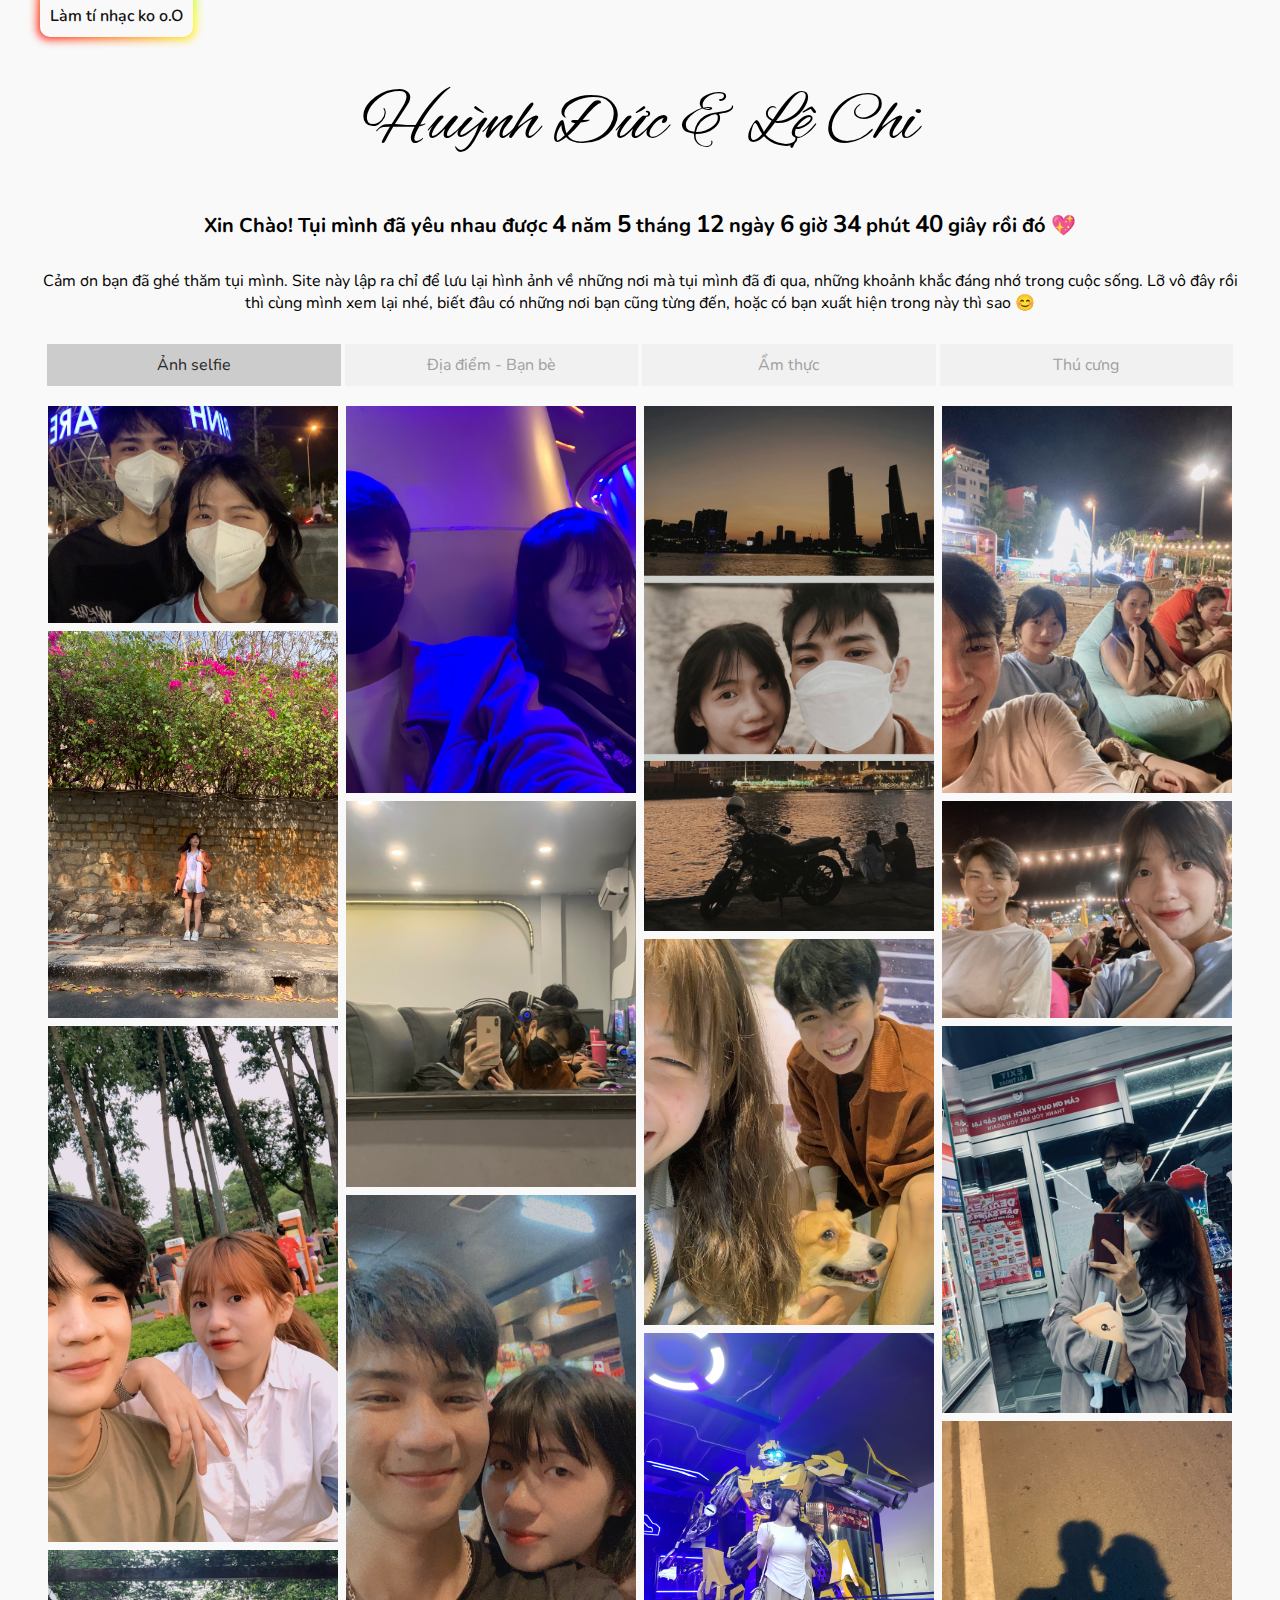
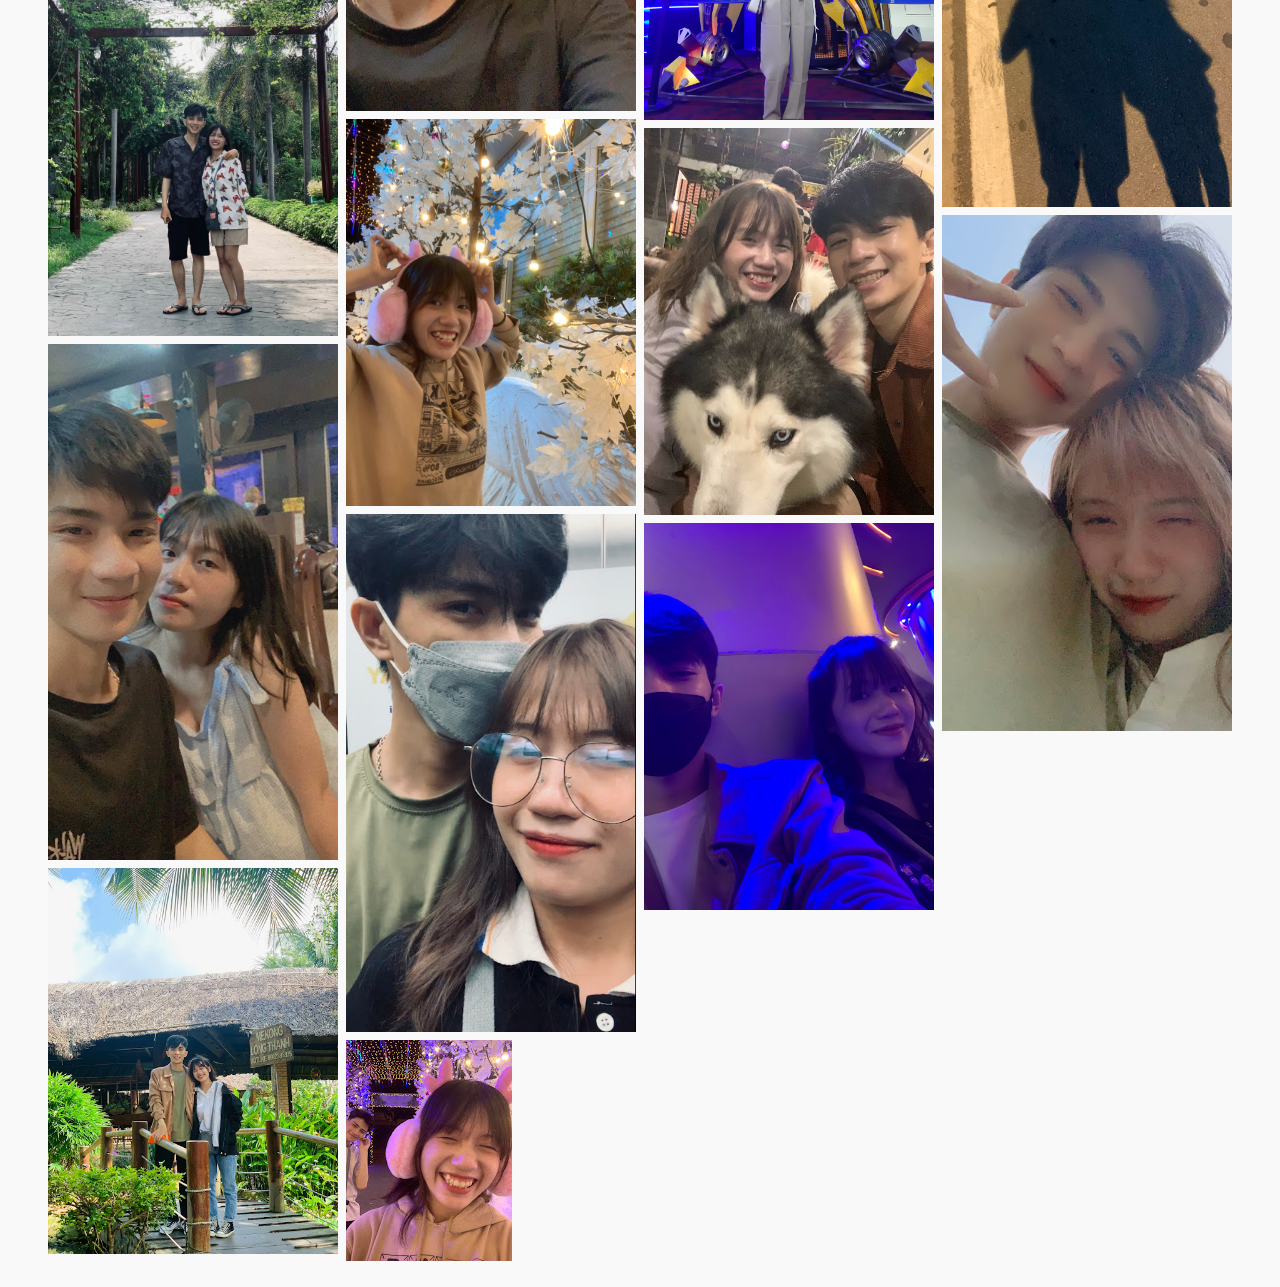
==== commit c8f82ec4: "change image" ====
--- a/index.html
+++ b/index.html
@@ -168,6 +168,8 @@
         <div class="column">
           <a class="img-hover-zoom" href="./images/address_img_02.jpg" data-lightbox="address"
             data-title="Tiệm cháo lươn"><img src="./images/address_img_02.jpg" style="width: 100%" /></a>
+            <a class="img-hover-zoom" href="./images/address_img_07.jpg" data-lightbox="address"
+            data-title="Quảng trường Quy nhơn"><img src="./images/address_img_07.jpg" style="width: 100%" /></a>
         </div>
         <div class="column">
           <a class="img-hover-zoom" href="./images/address_img_03.jpg" data-lightbox="address"
@@ -194,6 +196,10 @@
           data-title="Mòi nhậu bén"><img src="./images/food_img_05.jpg" style="width: 100%" /></a>
           <a class="img-hover-zoom" href="./images/food_img_14.jpg" data-lightbox="food"
           data-title="Trứng vịt lộn Quy nhơn"><img src="./images/food_img_14.jpg" style="width: 100%" /></a>
+          <a class="img-hover-zoom" href="./images/food_img_16.jpg" data-lightbox="food"
+          data-title="Ốc Quy Nhơn nè"><img src="./images/food_img_16.jpg" style="width: 100%" /></a>
+          <a class="img-hover-zoom" href="./images/food_img_17.jpg" data-lightbox="food"
+          data-title="Ốc Quy Nhơn nè"><img src="./images/food_img_17.jpg" style="width: 100%" /></a>
         </div>
         <div class="column">
           <a class="img-hover-zoom" href="./images/food_img_01.jpg" data-lightbox="food"
@@ -222,6 +228,8 @@
           data-title="Cút lộn xào me 12h đêm"><img src="./images/food_img_08.jpg" style="width: 100%" /></a>
           <a class="img-hover-zoom" href="./images/food_img_11.jpg" data-lightbox="food"
           data-title="Ốc Quy Nhơn nè"><img src="./images/food_img_11.jpg" style="width: 100%" /></a>
+          <a class="img-hover-zoom" href="./images/food_img_15.jpg" data-lightbox="food"
+          data-title="Ốc Quy Nhơn nè"><img src="./images/food_img_15.jpg" style="width: 100%" /></a>
         </div>
       </div>
     </div>
@@ -250,6 +258,8 @@
             data-title="Máy con pet cưng"><img src="./images/pet_img_07.jpg" style="width: 100%" /></a>
             <a class="img-hover-zoom" href="./images/pet_img_12.jpg" data-lightbox="pet"
             data-title="Máy con pet cưng"><img src="./images/pet_img_12.jpg" style="width: 100%" /></a>
+            <a class="img-hover-zoom" href="./images/pet_img_15.jpg" data-lightbox="pet"
+            data-title="Máy con pet cưng"><img src="./images/pet_img_15.jpg" style="width: 100%" /></a>
           </div>
           <div class="column">
             <a class="img-hover-zoom" href="./images/pet_img_03.jpg" data-lightbox="pet"
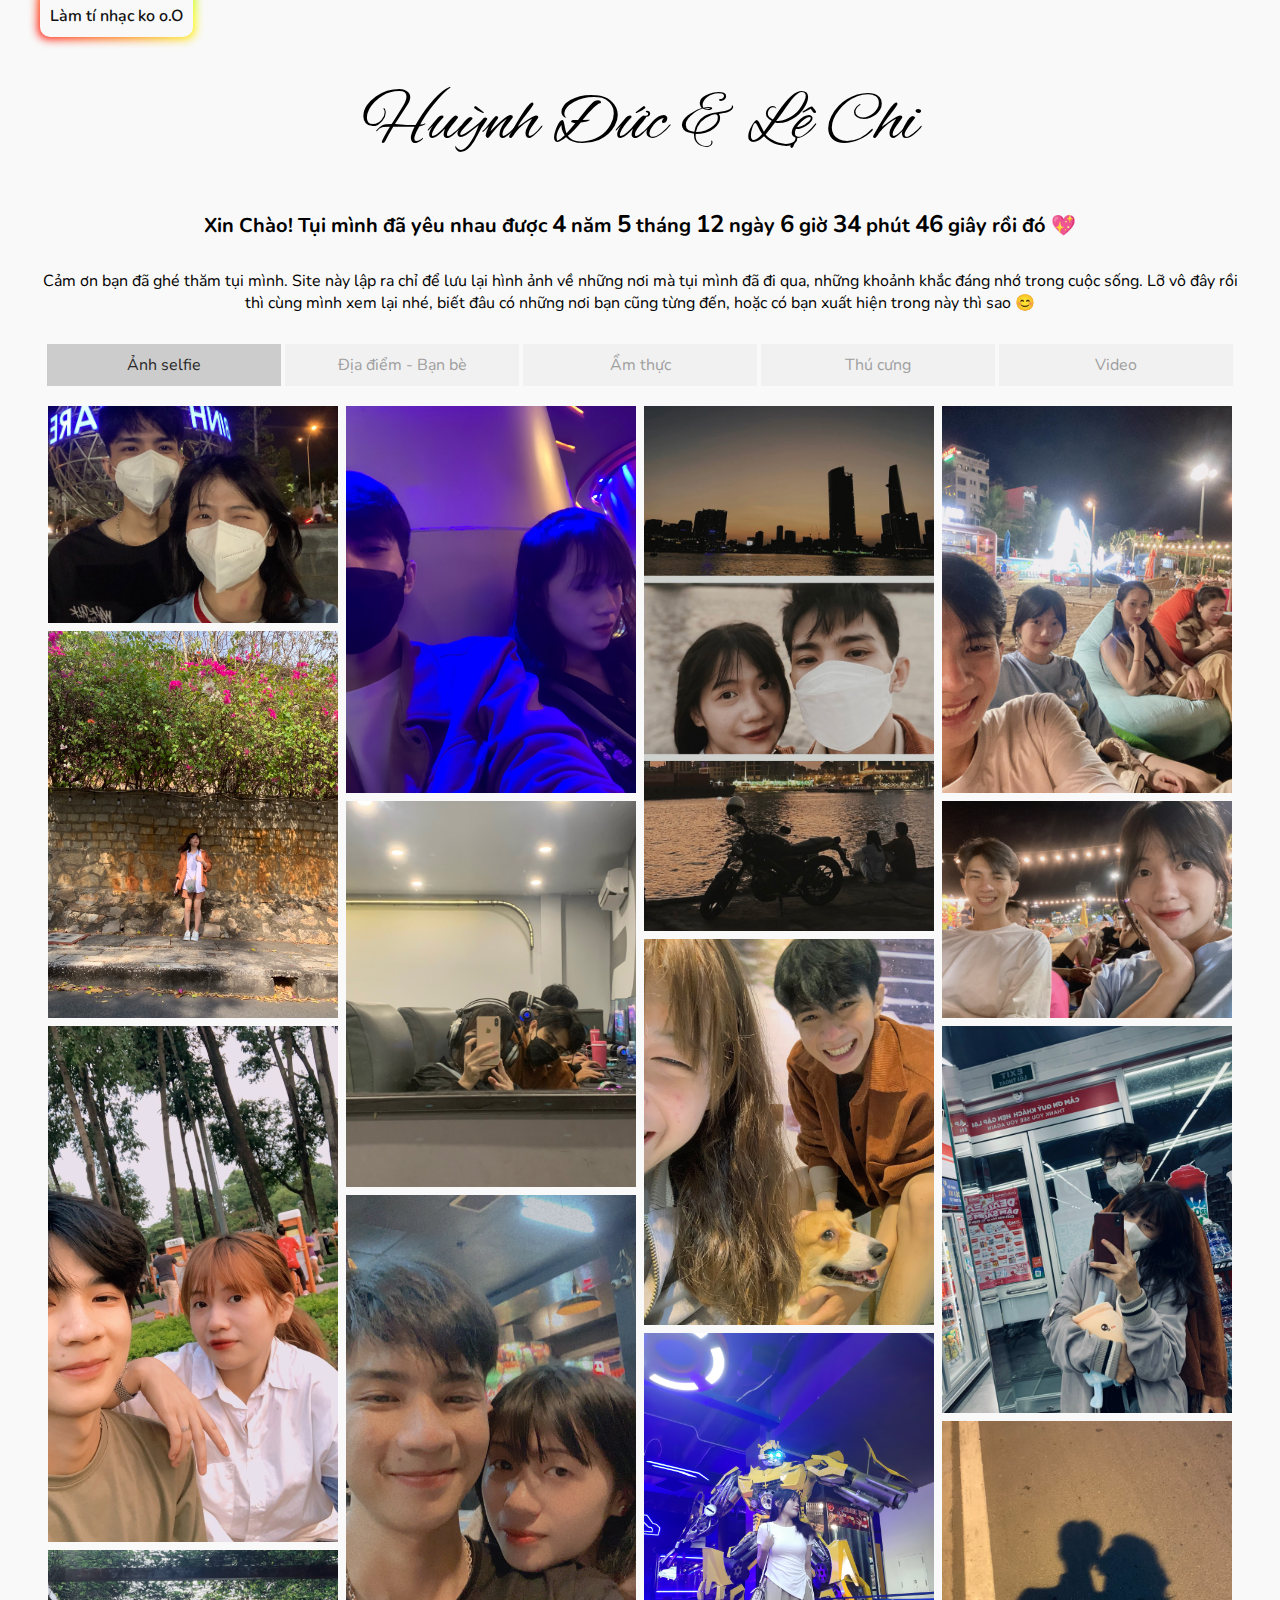
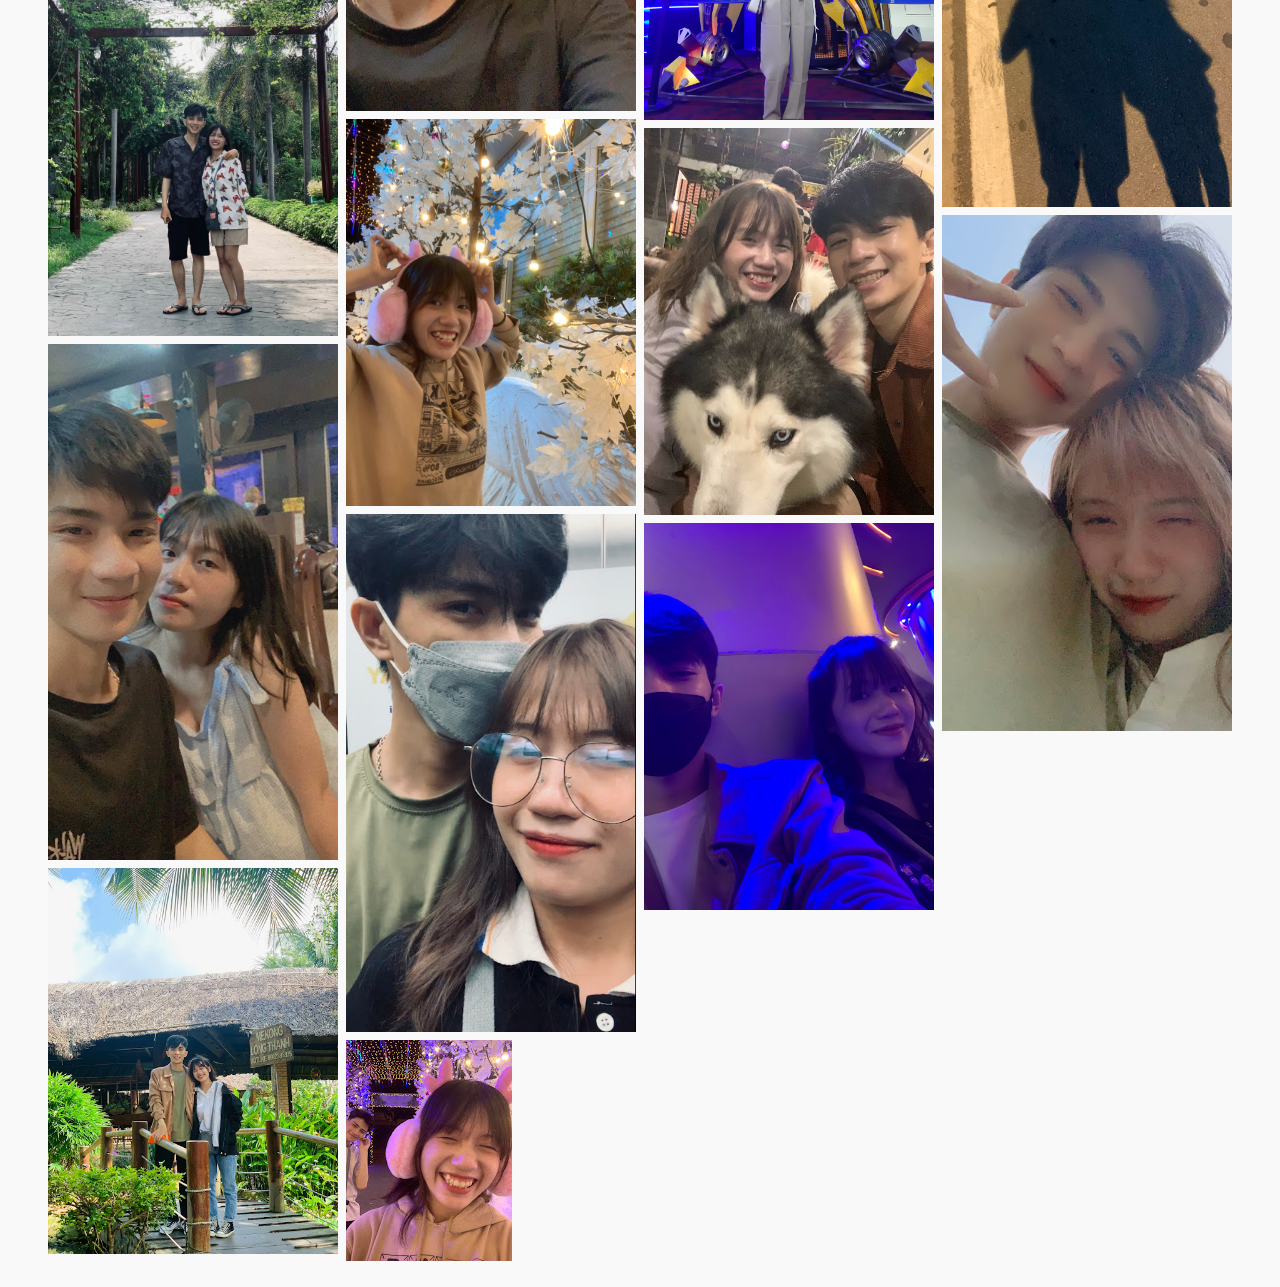
==== commit 16123ab2: "update" ====
--- a/index.html
+++ b/index.html
@@ -90,6 +90,7 @@
         
         <a class="btn tablink" onclick="openCity(event,'food')">Ẩm thực</a>
         <a class="btn tablink" onclick="openCity(event,'pet')">Thú cưng</a>
+        <a class="btn tablink" onclick="openCity(event,'video')">Video</a>
       </div>
     </div>
 
@@ -277,11 +278,26 @@
             <a class="img-hover-zoom" href="./images/pet_img_10.jpg" data-lightbox="pet"
             data-title="Máy con pet cưng"><img src="./images/pet_img_10.jpg" style="width: 100%" /></a>
           </div>
-        
         </div>
       </div>
     </div>
       <!-- Pet end -->
+
+       <!-- Pet start -->
+       <div id="video" class="city" style="display: none">
+        <div class="inner clearfix">
+          <div class="list-video">
+              <div class="item">
+                <video width="100%" controls>
+                  <source src="./images/video_address_01.mp4" type="video/mp4">
+                </video>
+              </div>
+          </div>
+        </div>
+      </div>
+        <!-- Pet end -->
+
+
     <!-- end tab -->
 
     
--- a/css/style.css
+++ b/css/style.css
@@ -158,4 +158,16 @@
   0% { background-position: 0 0; }
   50% { background-position: 400% 0; }
   100% { background-position: 0 0; }
+}
+
+.list-video {
+  display: flex;
+  flex-wrap: wrap;
+  gap: 5px;
+  justify-content: space-between;
+  padding: 0 7px;
+}
+.list-video .item{
+  width: calc(100% / 4 - 10px);
+  height: auto;
 }--- a/css/responsize.css
+++ b/css/responsize.css
@@ -15,6 +15,12 @@
   }
   
 @media screen and (max-width: 750px) {
+
+  .list-video .item{
+    width: calc(100% / 2 - 10px);
+    height: auto;
+  }
+
 	p.firstname {
         font-size: 10vw;
         font-weight: 600;
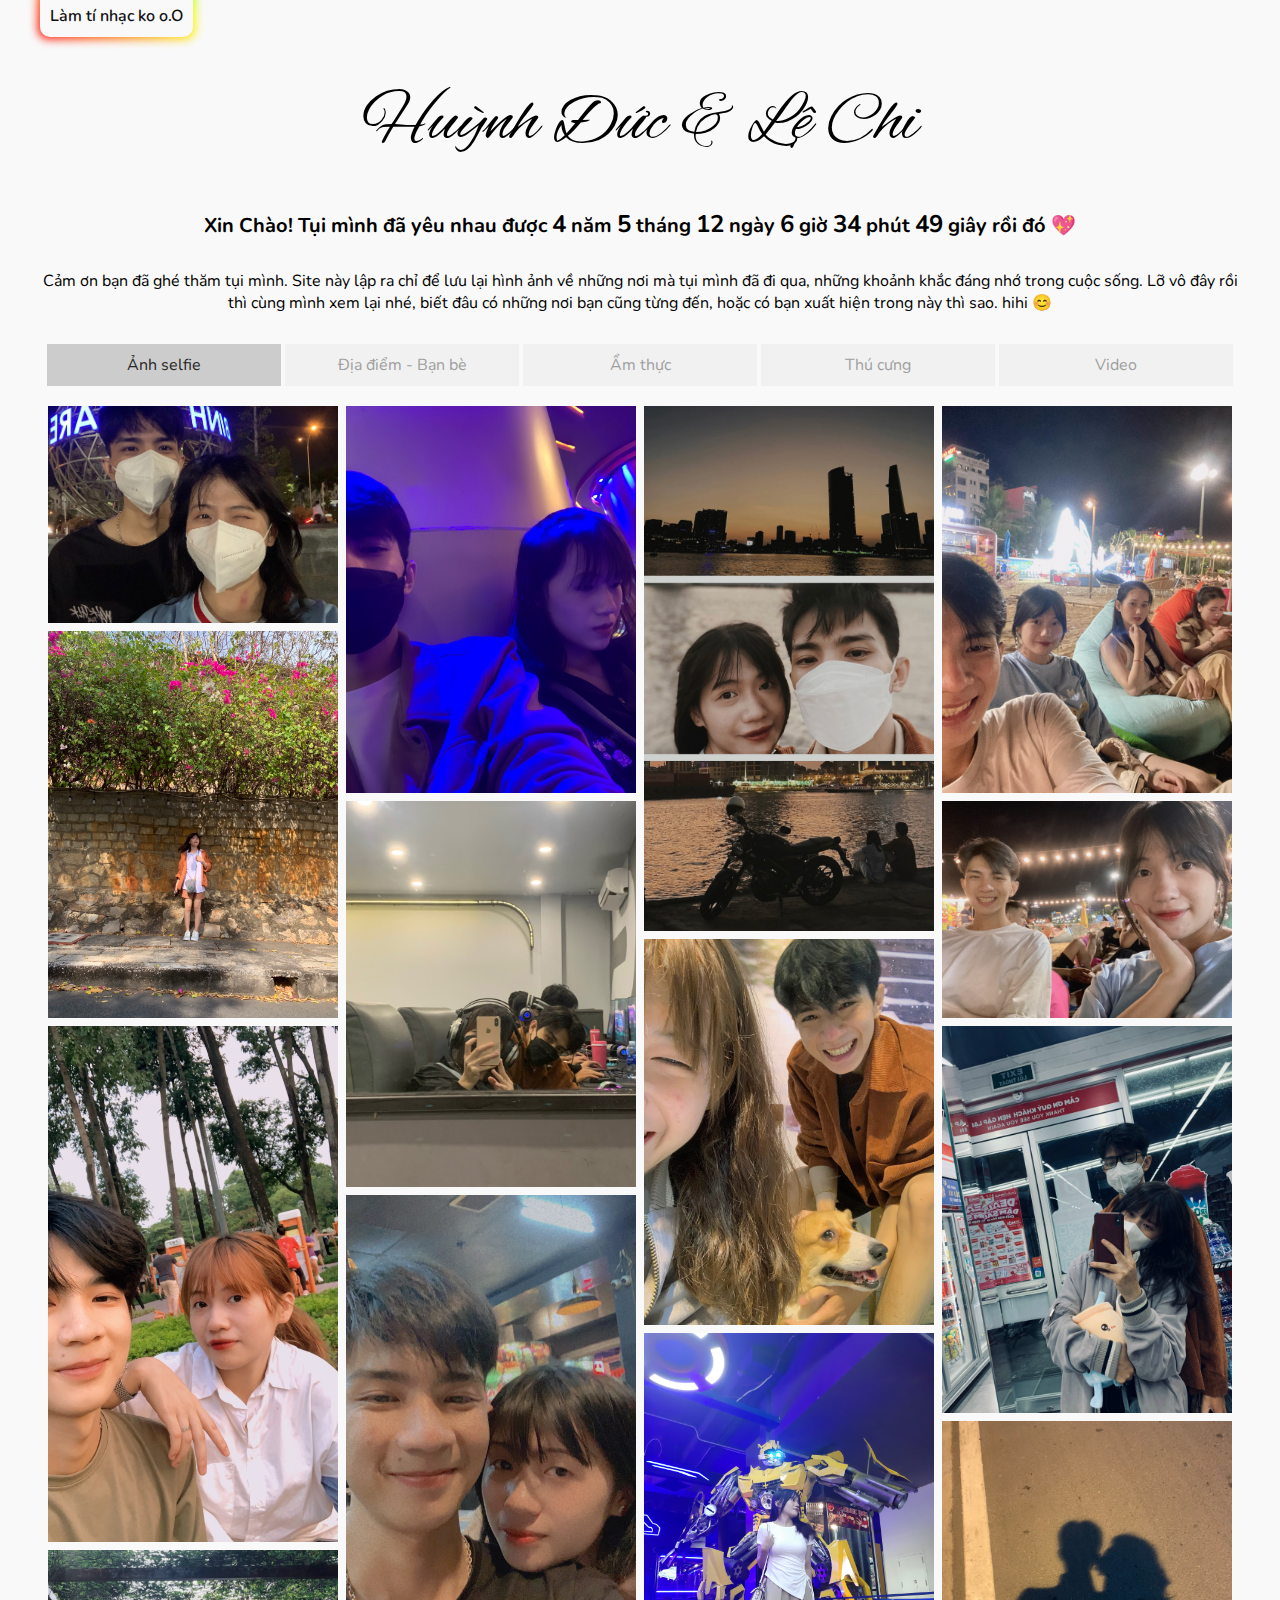
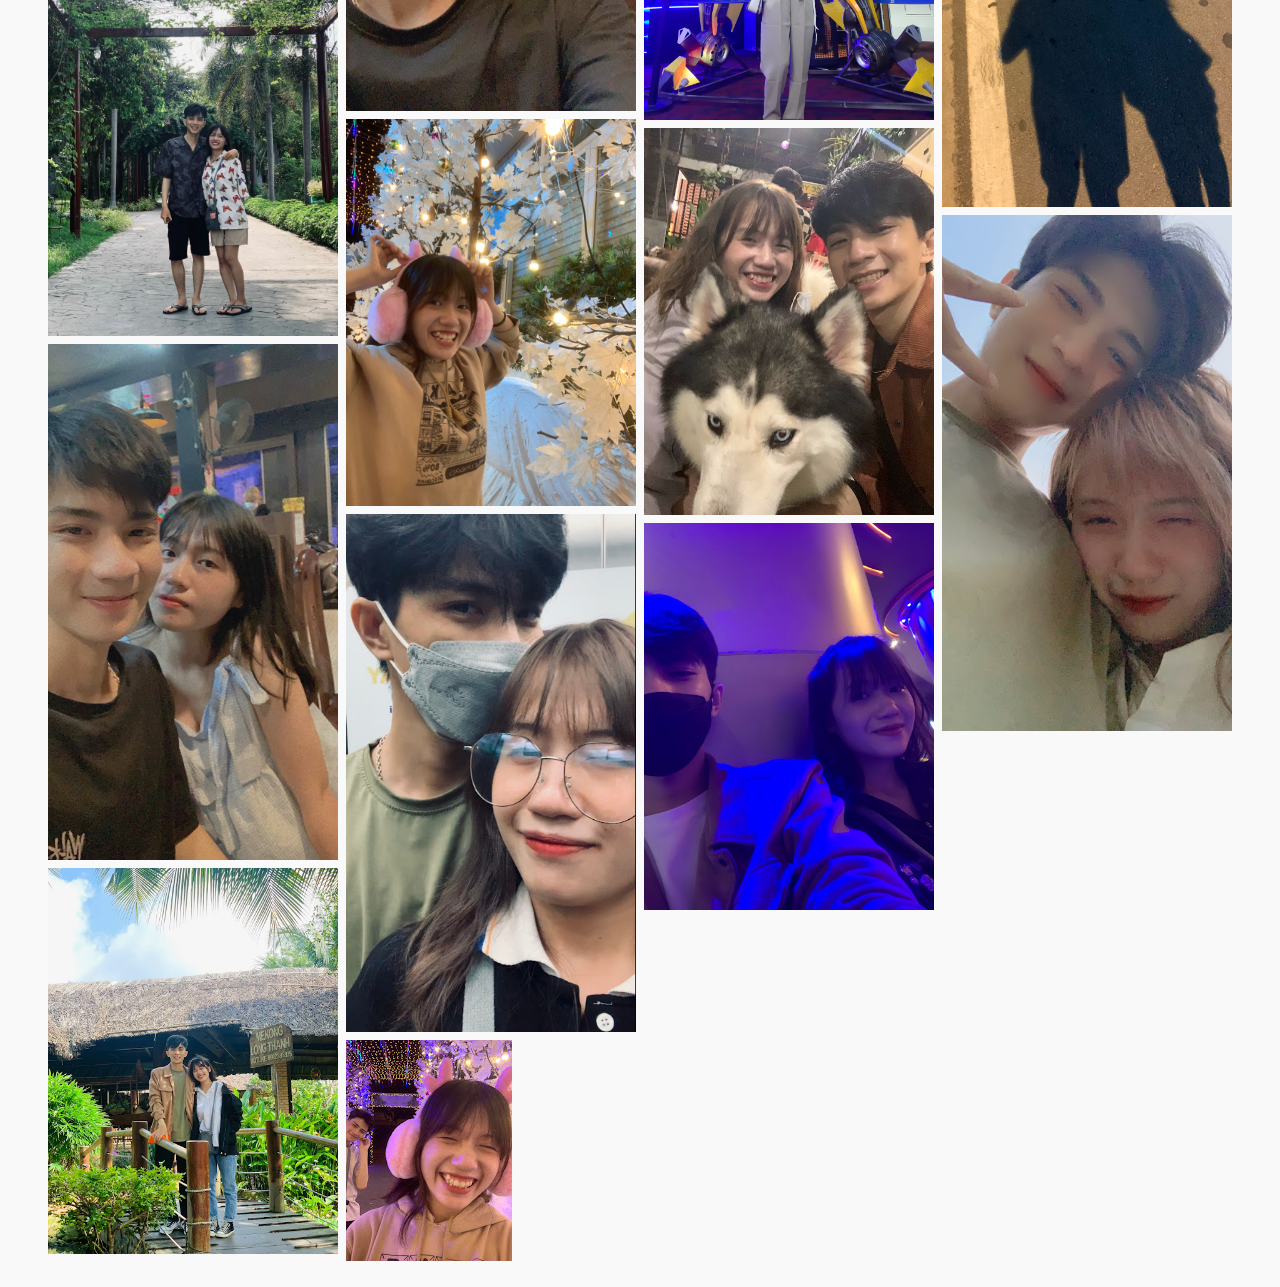
==== commit f1028f91: "test" ====
--- a/index.html
+++ b/index.html
@@ -76,7 +76,7 @@
           ảnh về những nơi mà tụi mình đã đi qua, những khoảnh khắc đáng nhớ
           trong cuộc sống. Lỡ vô đây rồi thì cùng mình xem lại nhé, biết đâu
           có những nơi bạn cũng từng đến, hoặc có bạn xuất hiện trong này thì
-          sao &#128522;
+          sao. hihi &#128522;
         </p>
       </div>
     </div>
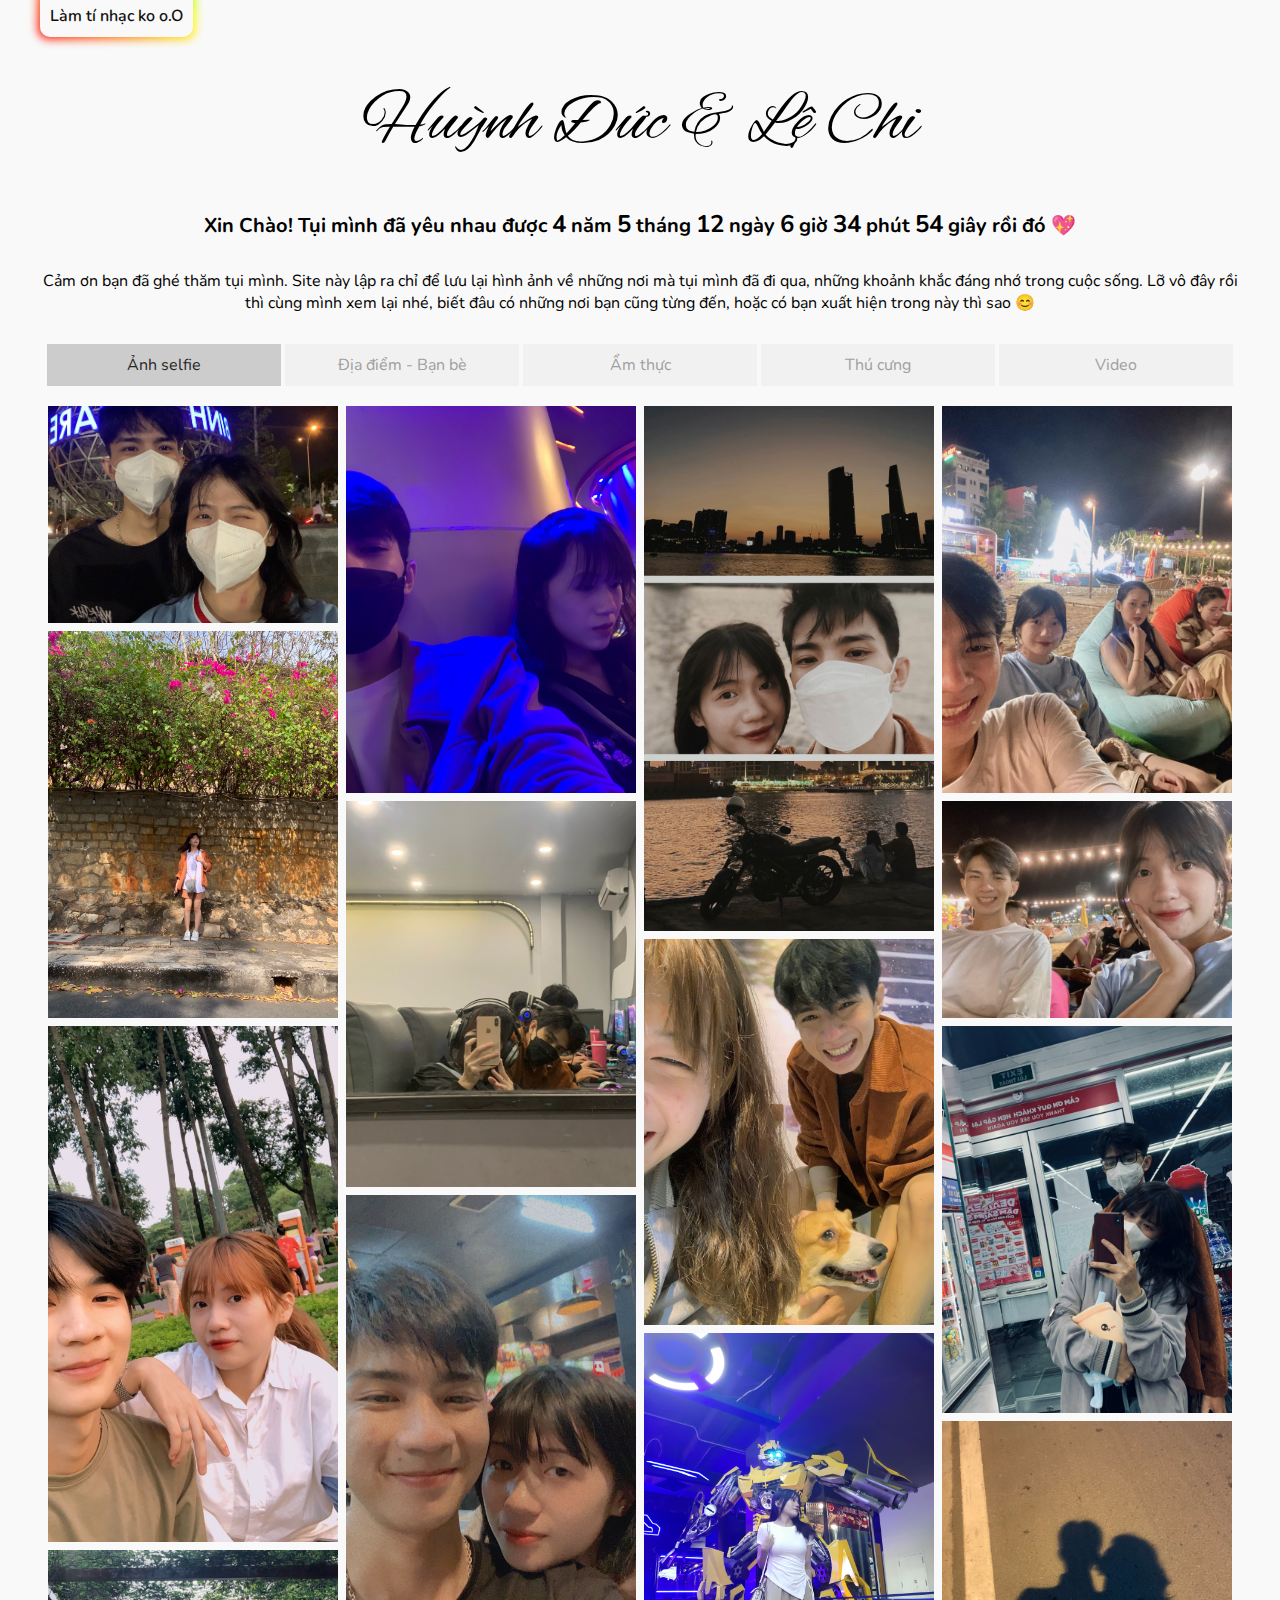
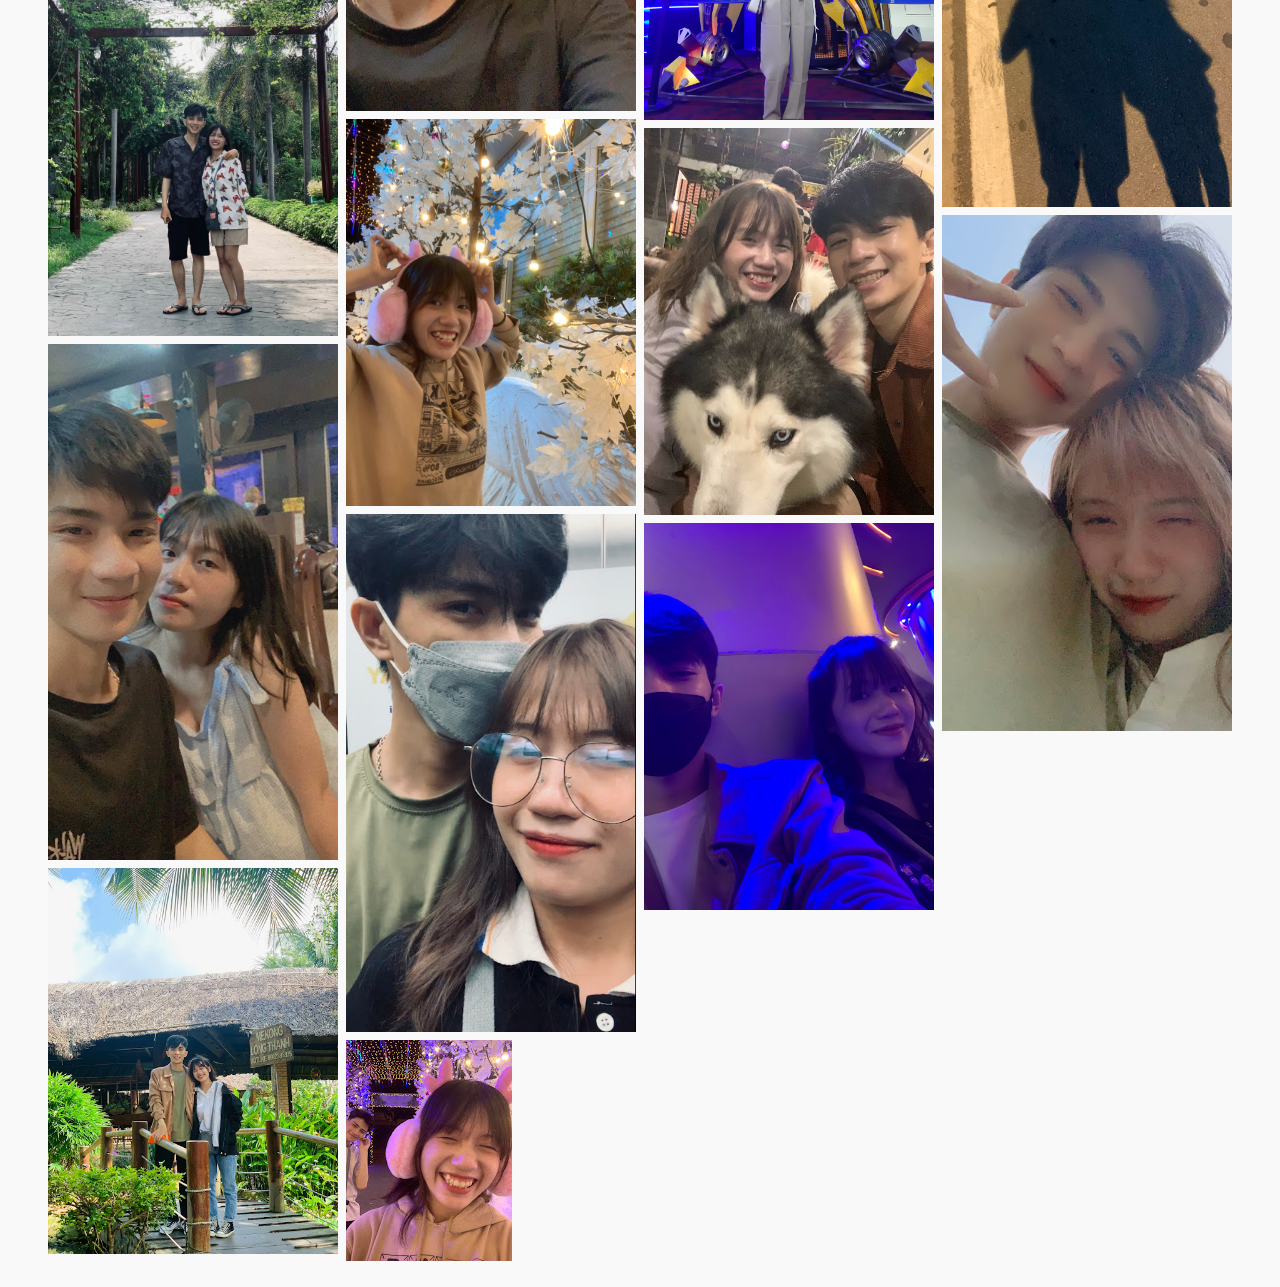
==== commit 3c07ad4c: "update" ====
--- a/index.html
+++ b/index.html
@@ -76,7 +76,7 @@
           ảnh về những nơi mà tụi mình đã đi qua, những khoảnh khắc đáng nhớ
           trong cuộc sống. Lỡ vô đây rồi thì cùng mình xem lại nhé, biết đâu
           có những nơi bạn cũng từng đến, hoặc có bạn xuất hiện trong này thì
-          sao. hihi &#128522;
+          sao &#128522;
         </p>
       </div>
     </div>
@@ -85,9 +85,7 @@
     <div class="inner clearfix">
       <div class="maintab">
         <a class="btn tablink  active" onclick="openCity(event,'selfie')">Ảnh selfie</a>
-        
-          <a class="btn tablink" onclick="openCity(event,'address')">Địa điểm - Bạn bè</a>
-        
+        <a class="btn tablink" onclick="openCity(event,'address')">Địa điểm - Bạn bè</a>
         <a class="btn tablink" onclick="openCity(event,'food')">Ẩm thực</a>
         <a class="btn tablink" onclick="openCity(event,'pet')">Thú cưng</a>
         <a class="btn tablink" onclick="openCity(event,'video')">Video</a>
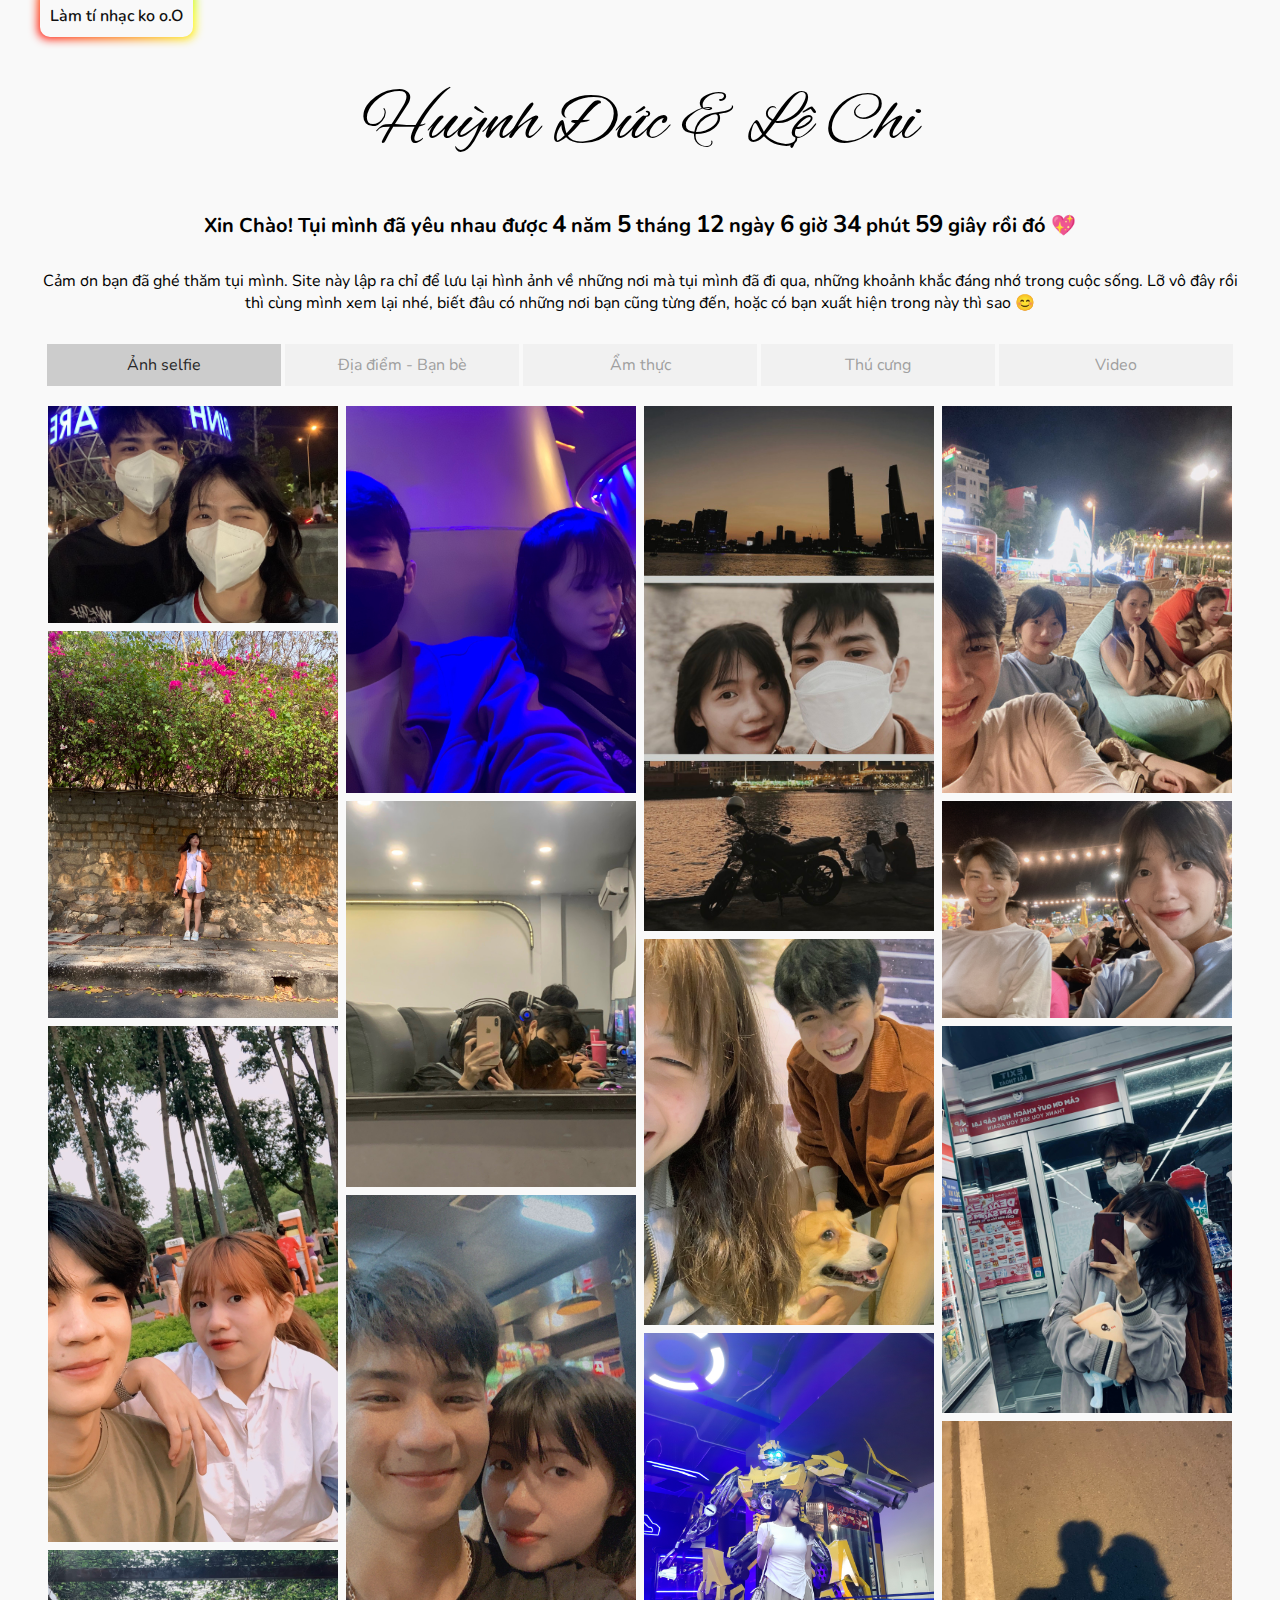
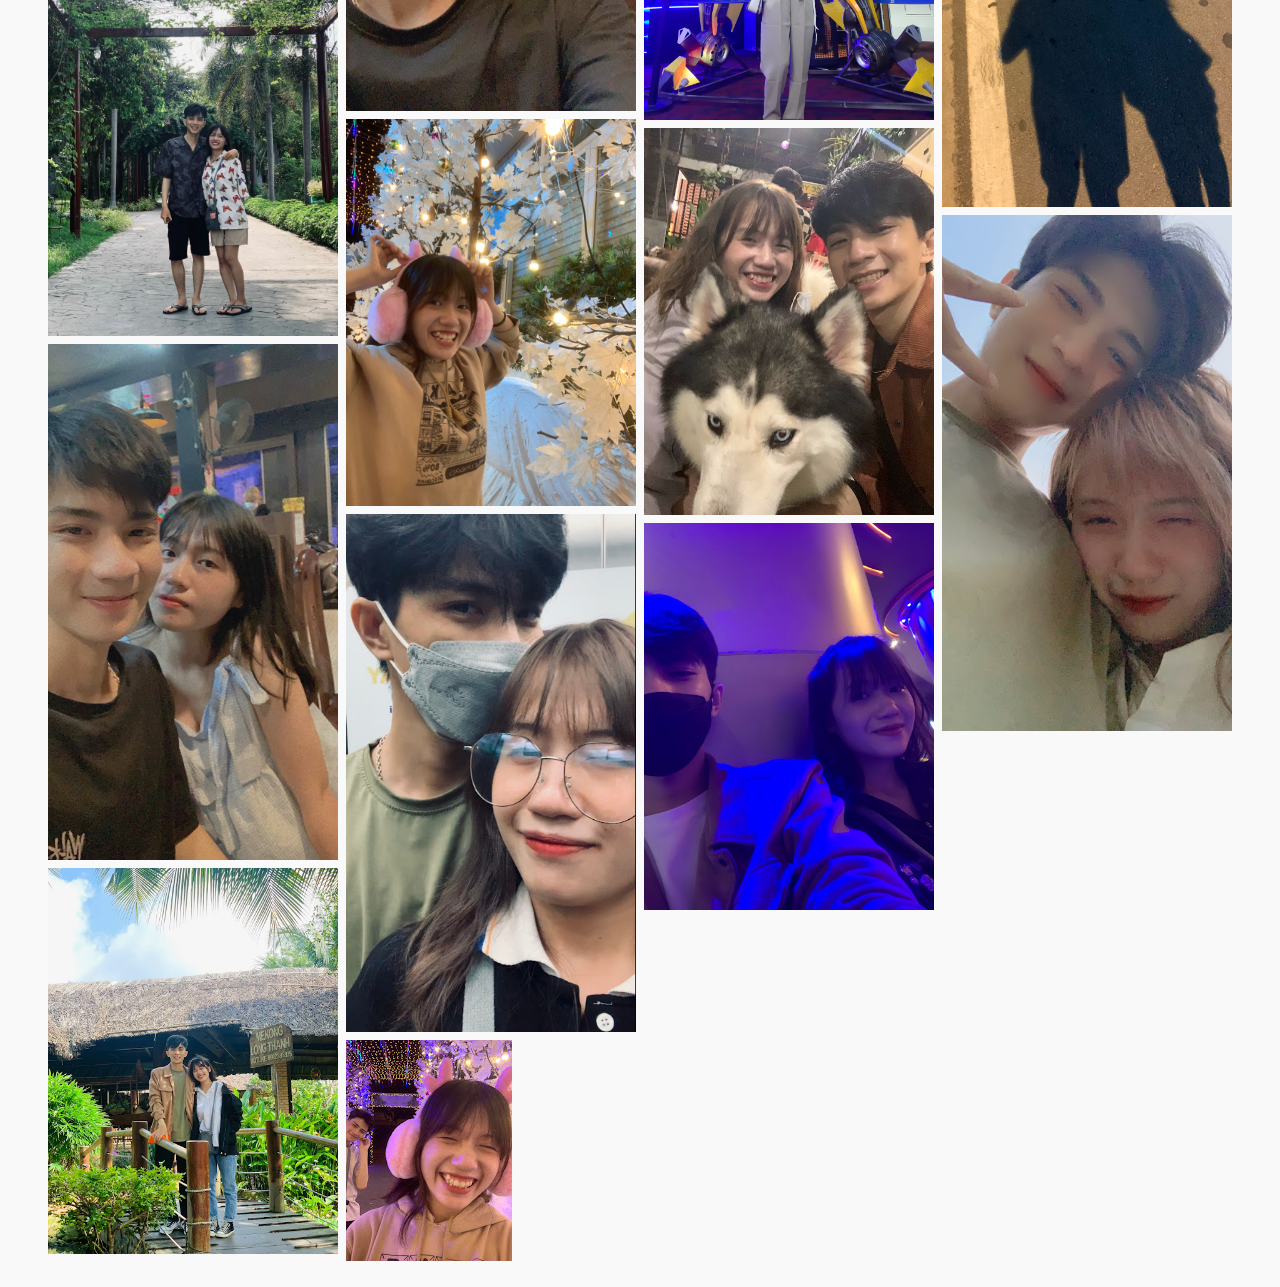
==== commit 8c93c778: "change structure" ====
--- a/index.html
+++ b/index.html
@@ -97,57 +97,57 @@
     <div class="inner clearfix">
       <div class="row">
         <div class="column">
-          <a class="img-hover-zoom" href="./images/top_img_07.jpg" data-lightbox="selfie"
-            data-title="Công viên nước hoà bình"><img src="./images/top_img_07.jpg" style="width: 100%" /></a>
-          <a class="img-hover-zoom" href="./images/top_img_05.jpg" data-lightbox="selfie" data-title="Vũng tàu nè"><img
-              src="./images/top_img_05.jpg" style="width: 100%" /></a>
-          <a class="img-hover-zoom" href="./images/top_img_13.jpg" data-lightbox="selfie"
-            data-title="Công viên Hoàng Văn Thụ"><img src="./images/top_img_13.jpg" style="width: 100%" /></a>
-          <a class="img-hover-zoom" href="./images/top_img_14.jpg" data-lightbox="selfie"
-            data-title="Carmelina Beach Resort"><img src="./images/top_img_14.jpg" style="width: 100%" /></a>
-          <a class="img-hover-zoom" href="./images/selfie_img_01.jpg" data-lightbox="selfie"
-          data-title="Carmelina Beach Resort"><img src="./images/selfie_img_01.jpg" style="width: 100%" /></a>
-          <a class="img-hover-zoom" href="./images/selfie_img_05.jpg" data-lightbox="selfie"
-          data-title="Carmelina Beach Resort"><img src="./images/selfie_img_05.jpg" style="width: 100%" /></a>
+          <a class="img-hover-zoom" href="./images/top/top_img_07.jpg" data-lightbox="selfie"
+            data-title="Công viên nước hoà bình"><img src="./images/top/top_img_07.jpg" style="width: 100%" /></a>
+          <a class="img-hover-zoom" href="./images/top/top_img_05.jpg" data-lightbox="selfie" data-title="Vũng tàu nè"><img
+              src="./images/top/top_img_05.jpg" style="width: 100%" /></a>
+          <a class="img-hover-zoom" href="./images/top/top_img_13.jpg" data-lightbox="selfie"
+            data-title="Công viên Hoàng Văn Thụ"><img src="./images/top/top_img_13.jpg" style="width: 100%" /></a>
+          <a class="img-hover-zoom" href="./images/top/top_img_14.jpg" data-lightbox="selfie"
+            data-title="Carmelina Beach Resort"><img src="./images/top/top_img_14.jpg" style="width: 100%" /></a>
+          <a class="img-hover-zoom" href="./images/top/selfie_img_01.jpg" data-lightbox="selfie"
+          data-title="Carmelina Beach Resort"><img src="./images/top/selfie_img_01.jpg" style="width: 100%" /></a>
+          <a class="img-hover-zoom" href="./images/top/selfie_img_05.jpg" data-lightbox="selfie"
+          data-title="Carmelina Beach Resort"><img src="./images/top/selfie_img_05.jpg" style="width: 100%" /></a>
      
         </div>
         <div class="column">
-          <a class="img-hover-zoom" href="./images/top_img_12.jpg" data-lightbox="selfie" data-title="Xem phim nè"><img
-              src="./images/top_img_12.jpg" style="width: 100%" /></a>
-          <a class="img-hover-zoom" href="./images/top_img_15.jpg" data-lightbox="selfie" data-title="Đi net nè"><img
-              src="./images/top_img_15.jpg" style="width: 100%" /></a>
-          <a class="img-hover-zoom" href="./images/top_img_08.jpg" data-lightbox="selfie" data-title="Buffet nè"><img
-              src="./images/top_img_08.jpg" style="width: 100%" /></a>
-              <a class="img-hover-zoom" href="./images/top_img_17.jpg" data-lightbox="selfie" data-title="Heee"><img
-                src="./images/top_img_17.jpg" style="width: 100%" /></a>
-                <a class="img-hover-zoom" href="./images/selfie_img_02.jpg" data-lightbox="selfie" data-title="Heee"><img
-                  src="./images/selfie_img_02.jpg" style="width: 100%" /></a>
-                  <a class="img-hover-zoom" href="./images/selfie_img_07.jpg" data-lightbox="selfie" data-title="Heee"><img
-                    src="./images/selfie_img_07.jpg" style="width: 100%" /></a>
-        </div>
-        <div class="column">
-          <a class="img-hover-zoom" href="./images/top_img_18.jpg" data-lightbox="selfie"
-            data-title="View triệu đô"><img src="./images/top_img_18.jpg" style="width: 100%" /></a>
-          <a class="img-hover-zoom" href="./images/top_img_04.jpg" data-lightbox="selfie"
-            data-title="Cafe thú cưng"><img src="./images/top_img_04.jpg" style="width: 100%" /></a>
-          <a class="img-hover-zoom" href="./images/top_img_02.jpg" data-lightbox="selfie" data-title="Tren phom mơ"><img
-              src="./images/top_img_02.jpg" style="width: 100%" /></a>
-              <a class="img-hover-zoom" href="./images/selfie_img_03.jpg" data-lightbox="selfie" data-title="Tren phom mơ"><img
-                src="./images/selfie_img_03.jpg" style="width: 100%" /></a>
-                <a class="img-hover-zoom" href="./images/selfie_img_06.jpg" data-lightbox="selfie"
-                data-title="Carmelina Beach Resort"><img src="./images/selfie_img_06.jpg" style="width: 100%" /></a>
-        </div>
-        <div class="column">
-          <a class="img-hover-zoom" href="./images/top_img_03.jpg" data-lightbox="selfie"
-            data-title="Biển Quy nhơn"><img src="./images/top_img_03.jpg" style="width: 100%" /></a>
-          <a class="img-hover-zoom" href="./images/top_img_10.jpg" data-lightbox="selfie"
-            data-title="Biển Quy nhơn"><img src="./images/top_img_10.jpg" style="width: 100%" /></a>
-          <a class="img-hover-zoom" href="./images/top_img_09.jpg" data-lightbox="selfie" data-title="CicelK"><img
-              src="./images/top_img_09.jpg" style="width: 100%" /></a>
-          <a class="img-hover-zoom" href="./images/top_img_16.jpg" data-lightbox="selfie" data-title="Lê Đức Thọ"><img
-              src="./images/top_img_16.jpg" style="width: 100%" /></a>
-              <a class="img-hover-zoom" href="./images/selfie_img_04.jpg" data-lightbox="selfie" data-title="Lê Đức Thọ"><img
-                src="./images/selfie_img_04.jpg" style="width: 100%" /></a>
+          <a class="img-hover-zoom" href="./images/top/top_img_12.jpg" data-lightbox="selfie" data-title="Xem phim nè"><img
+              src="./images/top/top_img_12.jpg" style="width: 100%" /></a>
+          <a class="img-hover-zoom" href="./images/top/top_img_15.jpg" data-lightbox="selfie" data-title="Đi net nè"><img
+              src="./images/top/top_img_15.jpg" style="width: 100%" /></a>
+          <a class="img-hover-zoom" href="./images/top/top_img_08.jpg" data-lightbox="selfie" data-title="Buffet nè"><img
+              src="./images/top/top_img_08.jpg" style="width: 100%" /></a>
+              <a class="img-hover-zoom" href="./images/top/top_img_17.jpg" data-lightbox="selfie" data-title="Heee"><img
+                src="./images/top/top_img_17.jpg" style="width: 100%" /></a>
+                <a class="img-hover-zoom" href="./images/top/selfie_img_02.jpg" data-lightbox="selfie" data-title="Heee"><img
+                  src="./images/top/selfie_img_02.jpg" style="width: 100%" /></a>
+                  <a class="img-hover-zoom" href="./images/top/selfie_img_07.jpg" data-lightbox="selfie" data-title="Heee"><img
+                    src="./images/top/selfie_img_07.jpg" style="width: 100%" /></a>
+        </div>
+        <div class="column">
+          <a class="img-hover-zoom" href="./images/top/top_img_18.jpg" data-lightbox="selfie"
+            data-title="View triệu đô"><img src="./images/top/top_img_18.jpg" style="width: 100%" /></a>
+          <a class="img-hover-zoom" href="./images/top/top_img_04.jpg" data-lightbox="selfie"
+            data-title="Cafe thú cưng"><img src="./images/top/top_img_04.jpg" style="width: 100%" /></a>
+          <a class="img-hover-zoom" href="./images/top/top_img_02.jpg" data-lightbox="selfie" data-title="Tren phom mơ"><img
+              src="./images/top/top_img_02.jpg" style="width: 100%" /></a>
+              <a class="img-hover-zoom" href="./images/top/selfie_img_03.jpg" data-lightbox="selfie" data-title="Tren phom mơ"><img
+                src="./images/top/selfie_img_03.jpg" style="width: 100%" /></a>
+                <a class="img-hover-zoom" href="./images/top/selfie_img_06.jpg" data-lightbox="selfie"
+                data-title="Carmelina Beach Resort"><img src="./images/top/selfie_img_06.jpg" style="width: 100%" /></a>
+        </div>
+        <div class="column">
+          <a class="img-hover-zoom" href="./images/top/top_img_03.jpg" data-lightbox="selfie"
+            data-title="Biển Quy nhơn"><img src="./images/top/top_img_03.jpg" style="width: 100%" /></a>
+          <a class="img-hover-zoom" href="./images/top/top_img_10.jpg" data-lightbox="selfie"
+            data-title="Biển Quy nhơn"><img src="./images/top/top_img_10.jpg" style="width: 100%" /></a>
+          <a class="img-hover-zoom" href="./images/top/top_img_09.jpg" data-lightbox="selfie" data-title="CicelK"><img
+              src="./images/top/top_img_09.jpg" style="width: 100%" /></a>
+          <a class="img-hover-zoom" href="./images/top/top_img_16.jpg" data-lightbox="selfie" data-title="Lê Đức Thọ"><img
+              src="./images/top/top_img_16.jpg" style="width: 100%" /></a>
+              <a class="img-hover-zoom" href="./images/top/selfie_img_04.jpg" data-lightbox="selfie" data-title="Lê Đức Thọ"><img
+                src="./images/top/selfie_img_04.jpg" style="width: 100%" /></a>
         </div>
       </div>
     </div>
@@ -159,25 +159,25 @@
     <div class="inner clearfix">
       <div class="row">
         <div class="column">
-          <a class="img-hover-zoom" href="./images/address_img_01.jpg" data-lightbox="address"
-            data-title="Nóc hầm thủ thiêm"><img src="./images/address_img_01.jpg" style="width: 100%" /></a>
-            <a class="img-hover-zoom" href="./images/address_img_05.jpg" data-lightbox="address"
-            data-title="Cầu Bình Lợi"><img src="./images/address_img_05.jpg" style="width: 100%" /></a>
-        </div>
-        <div class="column">
-          <a class="img-hover-zoom" href="./images/address_img_02.jpg" data-lightbox="address"
-            data-title="Tiệm cháo lươn"><img src="./images/address_img_02.jpg" style="width: 100%" /></a>
-            <a class="img-hover-zoom" href="./images/address_img_07.jpg" data-lightbox="address"
-            data-title="Quảng trường Quy nhơn"><img src="./images/address_img_07.jpg" style="width: 100%" /></a>
-        </div>
-        <div class="column">
-          <a class="img-hover-zoom" href="./images/address_img_03.jpg" data-lightbox="address"
-            data-title="Dũng tàu đồ ơ"><img src="./images/address_img_03.jpg" style="width: 100%" /></a>
+          <a class="img-hover-zoom" href="./images/address/address_img_01.jpg" data-lightbox="address"
+            data-title="Nóc hầm thủ thiêm"><img src="./images/address/address_img_01.jpg" style="width: 100%" /></a>
+            <a class="img-hover-zoom" href="./images/address/address_img_05.jpg" data-lightbox="address"
+            data-title="Cầu Bình Lợi"><img src="./images/address/address_img_05.jpg" style="width: 100%" /></a>
+        </div>
+        <div class="column">
+          <a class="img-hover-zoom" href="./images/address/address_img_02.jpg" data-lightbox="address"
+            data-title="Tiệm cháo lươn"><img src="./images/address/address_img_02.jpg" style="width: 100%" /></a>
+            <a class="img-hover-zoom" href="./images/address/address_img_07.jpg" data-lightbox="address"
+            data-title="Quảng trường Quy nhơn"><img src="./images/address/address_img_07.jpg" style="width: 100%" /></a>
+        </div>
+        <div class="column">
+          <a class="img-hover-zoom" href="./images/address/address_img_03.jpg" data-lightbox="address"
+            data-title="Dũng tàu đồ ơ"><img src="./images/address/address_img_03.jpg" style="width: 100%" /></a>
           
         </div>
         <div class="column">
-          <a class="img-hover-zoom" href="./images/address_img_04.jpg" data-lightbox="address"
-            data-title="Nóc hầm thủ thiêm"><img src="./images/address_img_04.jpg" style="width: 100%" /></a>
+          <a class="img-hover-zoom" href="./images/address/address_img_04.jpg" data-lightbox="address"
+            data-title="Nóc hầm thủ thiêm"><img src="./images/address/address_img_04.jpg" style="width: 100%" /></a>
         </div>
       </div>
     </div>
@@ -189,46 +189,46 @@
     <div class="inner clearfix">
       <div class="row">
         <div class="column">
-          <a class="img-hover-zoom" href="./images/food_img_02.jpg" data-lightbox="food"
-          data-title="Bún + cháo lươn ngon nhứt nách"><img src="./images/food_img_02.jpg" style="width: 100%" /></a>
-          <a class="img-hover-zoom" href="./images/food_img_05.jpg" data-lightbox="food"
-          data-title="Mòi nhậu bén"><img src="./images/food_img_05.jpg" style="width: 100%" /></a>
-          <a class="img-hover-zoom" href="./images/food_img_14.jpg" data-lightbox="food"
-          data-title="Trứng vịt lộn Quy nhơn"><img src="./images/food_img_14.jpg" style="width: 100%" /></a>
-          <a class="img-hover-zoom" href="./images/food_img_16.jpg" data-lightbox="food"
-          data-title="Ốc Quy Nhơn nè"><img src="./images/food_img_16.jpg" style="width: 100%" /></a>
-          <a class="img-hover-zoom" href="./images/food_img_17.jpg" data-lightbox="food"
-          data-title="Ốc Quy Nhơn nè"><img src="./images/food_img_17.jpg" style="width: 100%" /></a>
-        </div>
-        <div class="column">
-          <a class="img-hover-zoom" href="./images/food_img_01.jpg" data-lightbox="food"
-          data-title="Bánh mì chảo Quy nhơn"><img src="./images/food_img_01.jpg" style="width: 100%" /></a>
-          <a class="img-hover-zoom" href="./images/food_img_06.jpg" data-lightbox="food"
-          data-title="Bánh mì nướng muối 20k nhiều ú ụ"><img src="./images/food_img_06.jpg" style="width: 100%" /></a>
-          <a class="img-hover-zoom" href="./images/food_img_10.jpg" data-lightbox="food"
-          data-title="Bánh mì nướng muối 20k nhiều ú ụ"><img src="./images/food_img_10.jpg" style="width: 100%" /></a>
-          <a class="img-hover-zoom" href="./images/food_img_13.jpg" data-lightbox="food"
-          data-title="Bánh căn"><img src="./images/food_img_13.jpg" style="width: 100%" /></a>
-        </div>
-        <div class="column">
-          <a class="img-hover-zoom" href="./images/food_img_03.jpg" data-lightbox="food"
-          data-title="Bufet kỉ niệm 1 năm yêu nhau"><img src="./images/food_img_03.jpg" style="width: 100%" /></a>
-          <a class="img-hover-zoom" href="./images/food_img_07.jpg" data-lightbox="food"
-          data-title="Bột chiên chị guột giới thiệu"><img src="./images/food_img_07.jpg" style="width: 100%" /></a>
-          <a class="img-hover-zoom" href="./images/food_img_09.jpg" data-lightbox="food"
-          data-title="Bột chiên chị guột giới thiệu"><img src="./images/food_img_09.jpg" style="width: 100%" /></a>
-          <a class="img-hover-zoom" href="./images/food_img_12.jpg" data-lightbox="food"
-          data-title="Mì quảng"><img src="./images/food_img_12.jpg" style="width: 100%" /></a>
-        </div>
-        <div class="column">
-          <a class="img-hover-zoom" href="./images/food_img_04.jpg" data-lightbox="food"
-          data-title="Cút lộn xào me 12h đêm"><img src="./images/food_img_04.jpg" style="width: 100%" /></a>
-          <a class="img-hover-zoom" href="./images/food_img_08.jpg" data-lightbox="food"
-          data-title="Cút lộn xào me 12h đêm"><img src="./images/food_img_08.jpg" style="width: 100%" /></a>
-          <a class="img-hover-zoom" href="./images/food_img_11.jpg" data-lightbox="food"
-          data-title="Ốc Quy Nhơn nè"><img src="./images/food_img_11.jpg" style="width: 100%" /></a>
-          <a class="img-hover-zoom" href="./images/food_img_15.jpg" data-lightbox="food"
-          data-title="Ốc Quy Nhơn nè"><img src="./images/food_img_15.jpg" style="width: 100%" /></a>
+          <a class="img-hover-zoom" href="./images/food/food_img_02.jpg" data-lightbox="food"
+          data-title="Bún + cháo lươn ngon nhứt nách"><img src="./images/food/food_img_02.jpg" style="width: 100%" /></a>
+          <a class="img-hover-zoom" href="./images/food/food_img_05.jpg" data-lightbox="food"
+          data-title="Mòi nhậu bén"><img src="./images/food/food_img_05.jpg" style="width: 100%" /></a>
+          <a class="img-hover-zoom" href="./images/food/food_img_14.jpg" data-lightbox="food"
+          data-title="Trứng vịt lộn Quy nhơn"><img src="./images/food/food_img_14.jpg" style="width: 100%" /></a>
+          <a class="img-hover-zoom" href="./images/food/food_img_16.jpg" data-lightbox="food"
+          data-title="Ốc Quy Nhơn nè"><img src="./images/food/food_img_16.jpg" style="width: 100%" /></a>
+          <a class="img-hover-zoom" href="./images/food/food_img_17.jpg" data-lightbox="food"
+          data-title="Ốc Quy Nhơn nè"><img src="./images/food/food_img_17.jpg" style="width: 100%" /></a>
+        </div>
+        <div class="column">
+          <a class="img-hover-zoom" href="./images/food/food_img_01.jpg" data-lightbox="food"
+          data-title="Bánh mì chảo Quy nhơn"><img src="./images/food/food_img_01.jpg" style="width: 100%" /></a>
+          <a class="img-hover-zoom" href="./images/food/food_img_06.jpg" data-lightbox="food"
+          data-title="Bánh mì nướng muối 20k nhiều ú ụ"><img src="./images/food/food_img_06.jpg" style="width: 100%" /></a>
+          <a class="img-hover-zoom" href="./images/food/food_img_10.jpg" data-lightbox="food"
+          data-title="Bánh mì nướng muối 20k nhiều ú ụ"><img src="./images/food/food_img_10.jpg" style="width: 100%" /></a>
+          <a class="img-hover-zoom" href="./images/food/food_img_13.jpg" data-lightbox="food"
+          data-title="Bánh căn"><img src="./images/food/food_img_13.jpg" style="width: 100%" /></a>
+        </div>
+        <div class="column">
+          <a class="img-hover-zoom" href="./images/food/food_img_03.jpg" data-lightbox="food"
+          data-title="Bufet kỉ niệm 1 năm yêu nhau"><img src="./images/food/food_img_03.jpg" style="width: 100%" /></a>
+          <a class="img-hover-zoom" href="./images/food/food_img_07.jpg" data-lightbox="food"
+          data-title="Bột chiên chị guột giới thiệu"><img src="./images/food/food_img_07.jpg" style="width: 100%" /></a>
+          <a class="img-hover-zoom" href="./images/food/food_img_09.jpg" data-lightbox="food"
+          data-title="Bột chiên chị guột giới thiệu"><img src="./images/food/food_img_09.jpg" style="width: 100%" /></a>
+          <a class="img-hover-zoom" href="./images/food/food_img_12.jpg" data-lightbox="food"
+          data-title="Mì quảng"><img src="./images/food/food_img_12.jpg" style="width: 100%" /></a>
+        </div>
+        <div class="column">
+          <a class="img-hover-zoom" href="./images/food/food_img_04.jpg" data-lightbox="food"
+          data-title="Cút lộn xào me 12h đêm"><img src="./images/food/food_img_04.jpg" style="width: 100%" /></a>
+          <a class="img-hover-zoom" href="./images/food/food_img_08.jpg" data-lightbox="food"
+          data-title="Cút lộn xào me 12h đêm"><img src="./images/food/food_img_08.jpg" style="width: 100%" /></a>
+          <a class="img-hover-zoom" href="./images/food/food_img_11.jpg" data-lightbox="food"
+          data-title="Ốc Quy Nhơn nè"><img src="./images/food/food_img_11.jpg" style="width: 100%" /></a>
+          <a class="img-hover-zoom" href="./images/food/food_img_15.jpg" data-lightbox="food"
+          data-title="Ốc Quy Nhơn nè"><img src="./images/food/food_img_15.jpg" style="width: 100%" /></a>
         </div>
       </div>
     </div>
@@ -239,42 +239,50 @@
       <div class="inner clearfix">
         <div class="row">
           <div class="column">
-            <a class="img-hover-zoom" href="./images/pet_img_02.jpg" data-lightbox="pet"
-            data-title="Máy con pet cưng"><img src="./images/pet_img_02.jpg" style="width: 100%" /></a>
-              <a class="img-hover-zoom" href="./images/pet_img_05.jpg" data-lightbox="pet"
-              data-title="Máy con pet cưng"><img src="./images/pet_img_05.jpg" style="width: 100%" /></a>
-              <a class="img-hover-zoom" href="./images/pet_img_11.jpg" data-lightbox="pet"
-              data-title="Máy con pet cưng"><img src="./images/pet_img_11.jpg" style="width: 100%" /></a>
-              <a class="img-hover-zoom" href="./images/pet_img_13.jpg" data-lightbox="pet"
-              data-title="Máy con pet cưng"><img src="./images/pet_img_13.jpg" style="width: 100%" /></a>
-              <a class="img-hover-zoom" href="./images/pet_img_14.jpg" data-lightbox="pet"
-              data-title="Máy con pet cưng"><img src="./images/pet_img_14.jpg" style="width: 100%" /></a>
+            <a class="img-hover-zoom" href="./images/pet/pet_img_02.jpg" data-lightbox="pet"
+            data-title="Máy con pet cưng"><img src="./images/pet/pet_img_02.jpg" style="width: 100%" /></a>
+              <a class="img-hover-zoom" href="./images/pet/pet_img_05.jpg" data-lightbox="pet"
+              data-title="Máy con pet cưng"><img src="./images/pet/pet_img_05.jpg" style="width: 100%" /></a>
+              <a class="img-hover-zoom" href="./images/pet/pet_img_11.jpg" data-lightbox="pet"
+              data-title="Máy con pet cưng"><img src="./images/pet/pet_img_11.jpg" style="width: 100%" /></a>
+              <a class="img-hover-zoom" href="./images/pet/pet_img_13.jpg" data-lightbox="pet"
+              data-title="Máy con pet cưng"><img src="./images/pet/pet_img_13.jpg" style="width: 100%" /></a>
+              <a class="img-hover-zoom" href="./images/pet/pet_img_14.jpg" data-lightbox="pet"
+              data-title="Máy con pet cưng"><img src="./images/pet/pet_img_14.jpg" style="width: 100%" /></a>
           </div>
           <div class="column">
-            <a class="img-hover-zoom" href="./images/pet_img_01.jpg" data-lightbox="pet"
-            data-title="Máy con pet cưng"><img src="./images/pet_img_01.jpg" style="width: 100%" /></a>
-            <a class="img-hover-zoom" href="./images/pet_img_07.jpg" data-lightbox="pet"
-            data-title="Máy con pet cưng"><img src="./images/pet_img_07.jpg" style="width: 100%" /></a>
-            <a class="img-hover-zoom" href="./images/pet_img_12.jpg" data-lightbox="pet"
-            data-title="Máy con pet cưng"><img src="./images/pet_img_12.jpg" style="width: 100%" /></a>
-            <a class="img-hover-zoom" href="./images/pet_img_15.jpg" data-lightbox="pet"
-            data-title="Máy con pet cưng"><img src="./images/pet_img_15.jpg" style="width: 100%" /></a>
+            <a class="img-hover-zoom" href="./images/pet/pet_img_01.jpg" data-lightbox="pet"
+            data-title="Máy con pet cưng"><img src="./images/pet/pet_img_01.jpg" style="width: 100%" /></a>
+            <a class="img-hover-zoom" href="./images/pet/pet_img_07.jpg" data-lightbox="pet"
+            data-title="Máy con pet cưng"><img src="./images/pet/pet_img_07.jpg" style="width: 100%" /></a>
+            <a class="img-hover-zoom" href="./images/pet/pet_img_12.jpg" data-lightbox="pet"
+            data-title="Máy con pet cưng"><img src="./images/pet/pet_img_12.jpg" style="width: 100%" /></a>
+            <a class="img-hover-zoom" href="./images/pet/pet_img_15.jpg" data-lightbox="pet"
+            data-title="Máy con pet cưng"><img src="./images/pet/pet_img_15.jpg" style="width: 100%" /></a>
           </div>
           <div class="column">
-            <a class="img-hover-zoom" href="./images/pet_img_03.jpg" data-lightbox="pet"
-            data-title="Máy con pet cưng"><img src="./images/pet_img_03.jpg" style="width: 100%" /></a>
-            <a class="img-hover-zoom" href="./images/pet_img_06.jpg" data-lightbox="pet"
-            data-title="Máy con pet cưng"><img src="./images/pet_img_06.jpg" style="width: 100%" /></a>
-            <a class="img-hover-zoom" href="./images/pet_img_09.jpg" data-lightbox="pet"
-            data-title="Máy con pet cưng"><img src="./images/pet_img_09.jpg" style="width: 100%" /></a>
+            <a class="img-hover-zoom" href="./images/pet/pet_img_03.jpg" data-lightbox="pet"
+            data-title="Máy con pet cưng"><img src="./images/pet/pet_img_03.jpg" style="width: 100%" /></a>
+            <a class="img-hover-zoom" href="./images/pet/pet_img_06.jpg" data-lightbox="pet"
+            data-title="Máy con pet cưng"><img src="./images/pet/pet_img_06.jpg" style="width: 100%" /></a>
+            <a class="img-hover-zoom" href="./images/pet/pet_img_09.jpg" data-lightbox="pet"
+            data-title="Máy con pet cưng"><img src="./images/pet/pet_img_09.jpg" style="width: 100%" /></a>
+            <a class="img-hover-zoom" href="./images/pet/pet_img_16.jpg" data-lightbox="pet"
+            data-title="Máy con pet cưng"><img src="./images/pet/pet_img_16.jpg" style="width: 100%" /></a>
+            <a class="img-hover-zoom" href="./images/pet/pet_img_17.jpg" data-lightbox="pet"
+            data-title="Máy con pet cưng"><img src="./images/pet/pet_img_17.jpg" style="width: 100%" /></a>
           </div>
           <div class="column">
-            <a class="img-hover-zoom" href="./images/pet_img_04.jpg" data-lightbox="pet"
-            data-title="Máy con pet cưng"><img src="./images/pet_img_04.jpg" style="width: 100%" /></a>
-            <a class="img-hover-zoom" href="./images/pet_img_08.jpg" data-lightbox="pet"
-            data-title="Máy con pet cưng"><img src="./images/pet_img_08.jpg" style="width: 100%" /></a>
-            <a class="img-hover-zoom" href="./images/pet_img_10.jpg" data-lightbox="pet"
-            data-title="Máy con pet cưng"><img src="./images/pet_img_10.jpg" style="width: 100%" /></a>
+            <a class="img-hover-zoom" href="./images/pet/pet_img_04.jpg" data-lightbox="pet"
+            data-title="Máy con pet cưng"><img src="./images/pet/pet_img_04.jpg" style="width: 100%" /></a>
+            <a class="img-hover-zoom" href="./images/pet/pet_img_08.jpg" data-lightbox="pet"
+            data-title="Máy con pet cưng"><img src="./images/pet/pet_img_08.jpg" style="width: 100%" /></a>
+            <a class="img-hover-zoom" href="./images/pet/pet_img_10.jpg" data-lightbox="pet"
+            data-title="Máy con pet cưng"><img src="./images/pet/pet_img_10.jpg" style="width: 100%" /></a>
+            <a class="img-hover-zoom" href="./images/pet/pet_img_18.jpg" data-lightbox="pet"
+            data-title="Máy con pet cưng"><img src="./images/pet/pet_img_18.jpg" style="width: 100%" /></a>
+            <a class="img-hover-zoom" href="./images/pet/pet_img_19.jpg" data-lightbox="pet"
+            data-title="Máy con pet cưng"><img src="./images/pet/pet_img_19.jpg" style="width: 100%" /></a>
           </div>
         </div>
       </div>
@@ -287,7 +295,7 @@
           <div class="list-video">
               <div class="item">
                 <video width="100%" controls>
-                  <source src="./images/video_address_01.mp4" type="video/mp4">
+                  <source src="./images/video/video_address_01.mp4" type="video/mp4">
                 </video>
               </div>
           </div>
